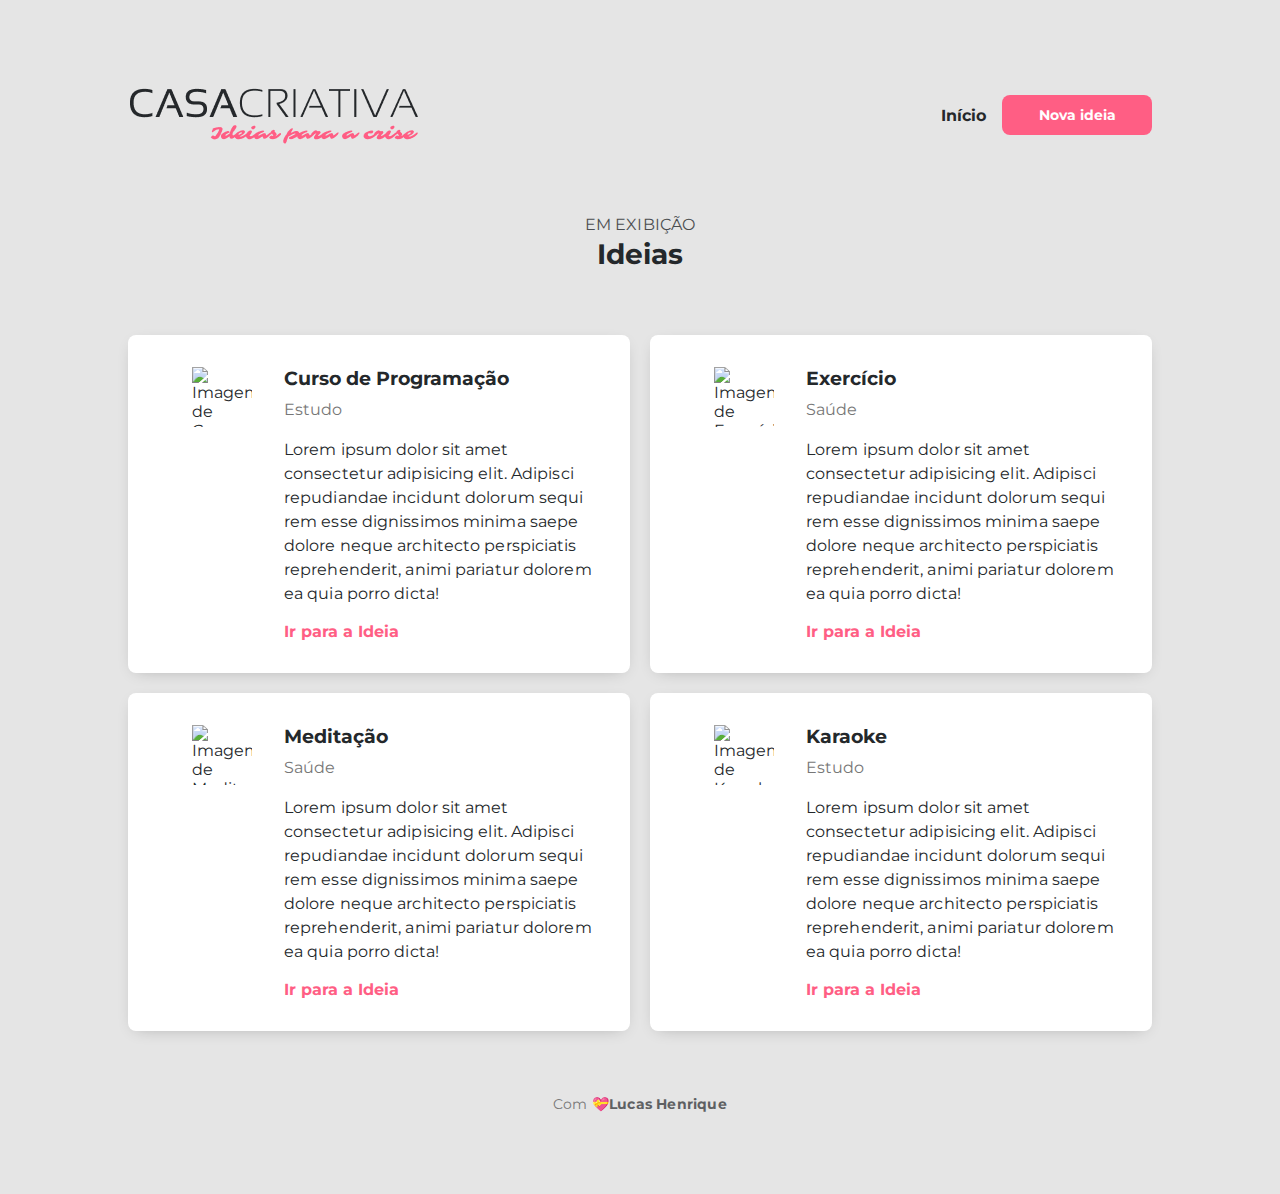
==== index.html @ fd0962d3 "Update index.html" ====
<!DOCTYPE html>
<html lang="pt-br">
  <head>
    <meta charset="UTF-8" />
    <title>Ideias</title>

    <link
      href="https://fonts.googleapis.com/css?family=Montserrat:300,400,600,700,900&display=swap"
      rel="stylesheet"
    />

    <link rel="stylesheet" href="style.css" />

    <link
      rel="icon"
      href="https://www.flaticon.com/svg/static/icons/svg/3555/3555878.svg"
    />
  </head>
  <body id="page-ideias">
    <div id="container">
      <header>
        <a href="/index.html"><img src="logo.png" alt="Logo" /></a>
        <nav>
          <!-- ITENS DE UMA LISTA -->
          <li><a href="index.html">Início</a></li>
          <li><a href="#" onclick="onOff(), setTopo()">Nova ideia</a></li>
        </nav>
      </header>

      <section id="title">
        <p>EM EXIBIÇÃO</p>
        <h1>Ideias</h1>
      </section>

      <main>
        <section id="ideias">
          <div class="idea">
            <img
              src="https://www.flaticon.com/svg/static/icons/svg/3500/3500589.svg"
              alt="Imagem de Curso de Programação"
            />

            <div class="content">
              <h3>Curso de Programação</h3>
              <p>Estudo</p>
              <div class="description">
                Lorem ipsum dolor sit amet consectetur adipisicing elit.
                Adipisci repudiandae incidunt dolorum sequi rem esse dignissimos
                minima saepe dolore neque architecto perspiciatis reprehenderit,
                animi pariatur dolorem ea quia porro dicta!
              </div>
              <a href="/ideias/Programação.html">Ir para a Ideia</a>
            </div>
          </div>

          <div class="idea">
            <img
              src="https://www.flaticon.com/svg/static/icons/svg/3788/3788765.svg"
              alt="Imagem de Exercício"
            />

            <div class="content">
              <h3>Exercício</h3>
              <p>Saúde</p>
              <div class="description">
                Lorem ipsum dolor sit amet consectetur adipisicing elit.
                Adipisci repudiandae incidunt dolorum sequi rem esse dignissimos
                minima saepe dolore neque architecto perspiciatis reprehenderit,
                animi pariatur dolorem ea quia porro dicta!
              </div>
              <a href="#">Ir para a Ideia</a>
            </div>
          </div>

          <div class="idea">
            <img
              src="https://www.flaticon.com/svg/static/icons/svg/3048/3048398.svg"
              alt="Imagem de Meditação"
            />

            <div class="content">
              <h3>Meditação</h3>
              <p>Saúde</p>
              <div class="description">
                Lorem ipsum dolor sit amet consectetur adipisicing elit.
                Adipisci repudiandae incidunt dolorum sequi rem esse dignissimos
                minima saepe dolore neque architecto perspiciatis reprehenderit,
                animi pariatur dolorem ea quia porro dicta!
              </div>
              <a href="#">Ir para a Ideia</a>
            </div>
          </div>

          <div class="idea">
            <img
              src="https://www.flaticon.com/svg/static/icons/svg/3791/3791357.svg"
              alt="Imagem de Karaoke"
            />

            <div class="content">
              <h3>Karaoke</h3>
              <p>Estudo</p>
              <div class="description">
                Lorem ipsum dolor sit amet consectetur adipisicing elit.
                Adipisci repudiandae incidunt dolorum sequi rem esse dignissimos
                minima saepe dolore neque architecto perspiciatis reprehenderit,
                animi pariatur dolorem ea quia porro dicta!
              </div>
              <a href="#">Ir para a Ideia</a>
            </div>
          </div>
        </section>
      </main>

      <footer>
        Com 💝<a
          href="https://www.linkedin.com/in/lucas-henrique-lopes-costa/"
          target="_blank"
          rel="noopener noreferrer"
          >Lucas Henrique</a
        >
      </footer>
    </div>

    <!-- Modal -->

    <div id="modal" class="hide">
      <div class="content">
        <h1>Nova Ideia</h1>

        <form action="">
          <div class="input-wrapper">
            <label for="title">Título da Ideia</label>
            <input type="text" name="title" />
          </div>

          <div class="input-wrapper">
            <label for="category">Categoria</label>
            <input type="text" name="category" />
          </div>

          <div class="input-wrapper">
            <label for="image">Link da Image</label>
            <input type="url" name="image" />

            <label for="description"
              >Digite uma descrição para essa ideia</label
            >
            <textarea name="description" cols="30" rows="10"></textarea>

            <label for="ideia">Link da Ideia</label>
            <input type="url" name="ideia" />
          </div>

          <a href="#" onclick="onOff()">Voltar</a>
          <button>Salvar</button>
        </form>
      </div>
    </div>

    <script src="scripts.js"></script>
  </body>
</html>
---- style.css ----
/* A classe você pode repetir, e o id não */

/* 
Cascading StyleSheet 
      
body img {
        
}
*/

/* 
Box

Largura
Espasçamento
Bordas
Posicionamento
Preenchimento

*/

/* 
body #container {
    Mais forte
    Se sobressai
}

#container {
    Menos forte
}
*/

/* Barra de rolagem */

::-webkit-scrollbar-track {
    background-color: #F4F4F4;
}

::-webkit-scrollbar {
    width: 6px;
    background: #F4F4F4;
}

::-webkit-scrollbar-thumb {
    background: #dad7d7;
}

/* Global */

body {
    /* Propriedae: valor; */

    background: #e5e5e5;
    color: #24282b;

    font-family: 'Montserrat', sans-serif;

    margin: 0;
}

body.hideScroll {
    /* Tira as rolagens */
    overflow: hidden;

}

a {
    color: #ff5e84;
    font-weight: bold;
    text-decoration: none;
}

a:hover {
    color: #ff5e84;
    text-decoration: underline;

    transition: 350ms;
}

p,
.description {
    font-size: 16px;
    line-height: 24px;
    letter-spacing: 0.1px;
}

.button {
    color: white;
    /* Sobrescreve o padrão */
    background: #ff5e84;

    width: 150px;
    height: 40px;

    border-radius: 8px;

    font-size: 14px;
    font-weight: bold;

    display: flex;
    align-items: center;
    justify-content: center;

    /* Colocando uma borda */
    box-shadow: 0px
        /* X */
        8px
        /* Y */
        16px
        /* Blur */
        rgba(255, 0, 92, 0.3);
}

a.button:hover {
    background-color: #ca39dd;
    color: white;
    text-decoration: none;

    box-shadow: 0px
        /* X */
        8px
        /* Y */
        20px
        /* Blur */
        rgba(255, 0, 92, 0.3);

    transition: 450ms;
    text-decoration: none;
}


#container {
    width: 80%;
    /* Se não foi no máximo */
    max-width: 100vw;
    /* É o máximo */

    /* Se alinhando ao meio */
    margin: 9vh auto;

    /* Se a altura for pequena */
    /* height: 100px; */
    /* overflow: hidden; /* coloca uma "tampa" na caixa */

    display: flex;

}

#intro {
    width: 300px;
    margin-right: 32px;

    margin: 0px
        /* Em cima e embaixo */
        32
        /* Direita e Esquerda */
    ;
}

main {
    margin-top: 32px;
    margin-bottom: 32px;
}

/* Butões */

#buttons {
    display: flex;
    justify-content: space-evenly;
    /* Só quando tem flex ou algum tipo de display */

    margin: 32px 0;
}

button {
    color: #ff5e84;
    background: none;

    border: none;

    font-size: 14px;
    font-weight: bold;
    line-height: 18px;
    letter-spacing: 0.2px;

    outline: none;
    /* Tira a borda preta de quando clica */

    cursor: pointer;

    border-radius: 6px;
    transition: 200ms;
}

button:hover {
    background: #ff5e84;
    color: #E5E5E5;

    box-shadow: 0px
        /* X */
        8px
        /* Y */
        16px
        /* Blur */
        rgba(255, 0, 92, 0.5);

    transition: 350ms;
}

/* Rotapé */

footer {
    text-align: center;

    font-size: 14px;
    font-weight: 400;
    line-height: 18px;
    letter-spacing: 0.2px;

    color: #777;
}

footer a {
    color: #25282B;
    text-decoration: none;

    opacity: 0.7;
}

/* Notas Recentes */

.idea {
    display: flex;

    background-color: #FFF;
    box-shadow: 0 4px 16px -8px
        /* Espalhamento */
        rgba(1, 1, 1, 0.3);
    border-radius: 8px;

    padding: 32px;
    margin-bottom: 32px;
}

.idea img {
    width: 60px;
    height: 60px;

    margin: 0 32px;
}

.idea h3 {
    margin: 0;
}

.idea p {
    margin: 8px 0;
    color: #777;
}

.idea .description {
    margin: 16px 0;
}

/* Modal */

#modal {
    background: #ff5e84;

    /* Sobrepõe tudo */
    position: absolute;

    top: 0;
    right: 0;
    bottom: 0;
    left: 0;

    padding-top: 0px;

    display: flex;
    /* align-items: center; */
    /* Alinha no eixo X */
    justify-content: center;
    /* Alinha no eixo Y */

    transition: 400ms;
}

#modal.addScroll {
    overflow: auto;
}

#modal .content {
    margin-top: 2%;

    color: white;
}

#modal .content h1 {
    text-align: center;
    text-transform: uppercase;
}

#modal form {
    width: 80%;
    max-width: 800px;

    margin: 0 auto 15%;

    display: grid;
    grid-template-columns: 1fr 1fr;

    gap: 8px 20px;
}

.content form div:nth-child(3),
.content form div:nth-child(4),
.content form div:nth-child(5) {
    grid-column: span 2;
}

form input,
form textarea {
    width: 100%;
    padding: 12px;

    border-radius: 7px;

    border: 1px solid rgba(168, 53, 80, .2);

    outline: none;

    box-sizing: border-box;
}

form label {
    font-weight: 600;
    line-height: 32px;
    letter-spacing: 0.8px;
}

form a {
    width: 150px;
    height: 40px;

    font-size: 14px;
    font-weight: bold;
    border-radius: 6px;

    background-color: #ffffff22;
    color: white;

    display: flex;

    align-items: center;
    justify-content: center;

    /* O self é para o grid */
    align-self: end;

    transition: 400ms;
}

form a:hover {
    background: #fff;
    color: #ff5e84;

    text-decoration: none;
}

form button {
    background: white;

    width: 150px;
    height: 40px;

    border-radius: 6px;

    cursor: pointer;

    grid-column: 2;
    /* Coloca na coluna 2 */

    justify-self: end;
    margin-top: 22px;

    transition: 400ms;
}

form button:hover {
    background-color: #09e39a;
    color: white;
    text-decoration: none;
}

#modal.hide {
    opacity: 0;
    visibility: hidden;
}

/* IDEAIA HTML */

#page-ideias #container {
    display: block;
}

#page-ideias header {
    display: flex;
    justify-content: space-between;
}

/* Navegação */

#page-ideias nav {
    display: flex;
    align-items: center;
}

#page-ideias nav li {
    list-style-type: none;

    margin-right: 16px;
}

#page-ideias nav li a {
    color: #25282B;
}

#page-ideias nav li:last-child {
    margin: 0;

    width: 150px;
    height: 40px;

    background-color: #ff5e84;

    /* Alinhar no meio do elemento */
    display: flex;
    align-items: center;
    justify-content: center;

    border-radius: 8px;

}

#page-ideias nav li:last-child:hover {
    background-color: #dd39c7;
    color: white;
    text-decoration: none;

    transition: 400ms;
}

#page-ideias nav li:last-child a {
    color: white;
    font-size: 14px;
    font-weight: bold;
}

#page-ideias nav li:last-child a:hover {
    text-decoration: none;
}

/* title */

section#title {
    text-align: center;

}

section#title p {
    opacity: 0.8;

    margin: 0;
}

section#title h1 {
    margin: 0;

    font-size: 28px;
}

/* ideias */

section#ideias {
    display: grid;
    grid-template-columns: 1fr 1fr;

    gap: 20px;
}

section#ideias .idea {
    margin: 0;
}

section#title,
section#ideias,
footer {
    margin-top: 64px;
}
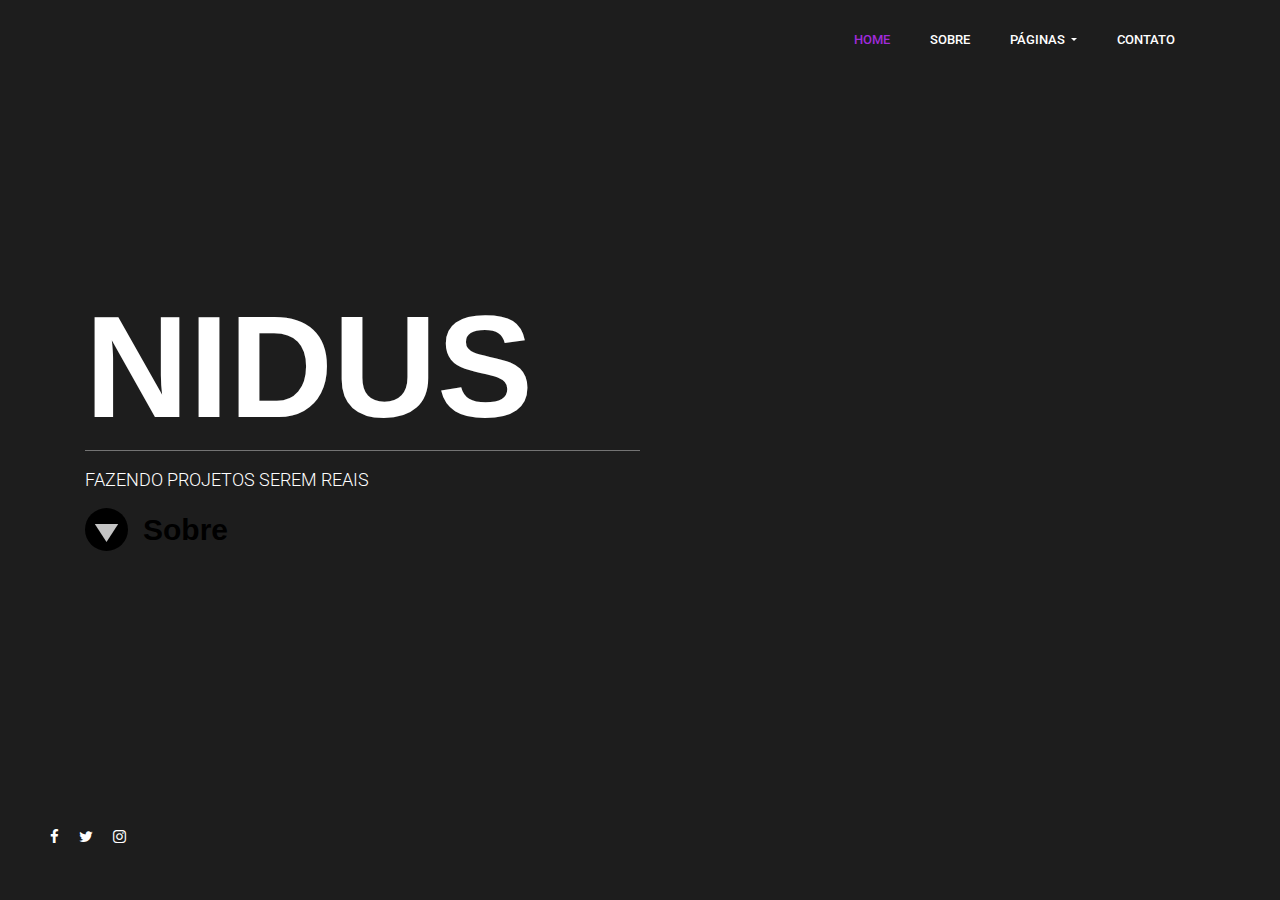
==== commit 7bc1f61b: "Add apresentation site" ====
--- a/index.html
+++ b/index.html
@@ -1,163 +1,113 @@
 <!DOCTYPE html>
-<html lang="pt-br">
-  <head>
-    <meta charset="UTF-8" />
-    <title>Ideias</title>
+<html lang="zxx" class="no-js">
 
-    <link
-      href="https://fonts.googleapis.com/css?family=Montserrat:300,400,600,700,900&display=swap"
-      rel="stylesheet"
-    />
+<head>
+	<!-- Mobile Specific Meta -->
+	<meta name="viewport" content="width=device-width, initial-scale=1, shrink-to-fit=no">
+	<!-- Favicon-->
+	<link rel="shortcut icon" href="img/fav.png">
+	<!-- Author Meta -->
+	<meta name="author" content="colorlib">
+	<!-- Meta Description -->
+	<meta name="description" content="">
+	<!-- Meta Keyword -->
+	<meta name="keywords" content="">
+	<!-- meta character set -->
+	<meta charset="UTF-8">
+	<!-- Site Title -->
+	<title>Arclabs Architecture</title>
 
-    <link rel="stylesheet" href="style.css" />
+	<link href="https://fonts.googleapis.com/css?family=Roboto+Condensed:300,400,700|Roboto:400,500" rel="stylesheet">
+	<!--
+			CSS
+			============================================= -->
+	<link rel="stylesheet" href="css/linearicons.css">
+	<link rel="stylesheet" href="css/font-awesome.min.css">
+	<link rel="stylesheet" href="css/bootstrap.css">
+	<link rel="stylesheet" href="css/owl.carousel.css">
+	<link rel="stylesheet" href="css/magnific-popup.css">
+	<link rel="stylesheet" href="css/nice-select.css">
+	<link rel="stylesheet" href="css/main.css">
+</head>
 
-    <link
-      rel="icon"
-      href="https://www.flaticon.com/svg/static/icons/svg/3555/3555878.svg"
-    />
-  </head>
-  <body id="page-ideias">
-    <div id="container">
-      <header>
-        <a href="/index.html"><img src="logo.png" alt="Logo" /></a>
-        <nav>
-          <!-- ITENS DE UMA LISTA -->
-          <li><a href="index.html">Início</a></li>
-          <li><a href="#" onclick="onOff(), setTopo()">Nova ideia</a></li>
-        </nav>
-      </header>
+<body>
 
-      <section id="title">
-        <p>EM EXIBIÇÃO</p>
-        <h1>Ideias</h1>
-      </section>
+	<!-- Start Header Area -->
+	<header class="default-header">
+		<nav class="navbar navbar-expand-lg navbar-light">
+			<div class="container">
+				<a class="navbar-brand" href="index.html">
+					<!-- ! Logo -->
+					<img src="" alt="">
+				</a>
+				<button class="navbar-toggler" type="button" data-toggle="collapse" data-target="#navbarSupportedContent"
+				 aria-controls="navbarSupportedContent" aria-expanded="false" aria-label="Toggle navigation">
+					<span class="fa fa-bars"></span>
+				</button>
 
-      <main>
-        <section id="ideias">
-          <div class="idea">
-            <img
-              src="https://www.flaticon.com/svg/static/icons/svg/3500/3500589.svg"
-              alt="Imagem de Curso de Programação"
-            />
+				<div class="collapse navbar-collapse justify-content-end align-items-center" id="navbarSupportedContent">
+					<ul class="navbar-nav">
+						<li><a class="active" href="index.html">Home</a></li>
+						<li><a href="about.html">Sobre</a></li>
+						<li class="dropdown">
+							<a class="dropdown-toggle" href="#" id="navbardrop" data-toggle="dropdown">
+								Páginas
+							</a>
+							<div class="dropdown-menu">
+								<a class="dropdown-item" href="projects.html">Projetos</a>
+							</div>
+						</li>
+						
+						<li><a href="contact.html">Contato</a></li>
+					</ul>
+				</div>
+			</div>
+		</nav>
+	</header>
+	<!-- End Header Area -->
 
-            <div class="content">
-              <h3>Curso de Programação</h3>
-              <p>Estudo</p>
-              <div class="description">
-                Lorem ipsum dolor sit amet consectetur adipisicing elit.
-                Adipisci repudiandae incidunt dolorum sequi rem esse dignissimos
-                minima saepe dolore neque architecto perspiciatis reprehenderit,
-                animi pariatur dolorem ea quia porro dicta!
-              </div>
-              <a href="/ideias/Programação.html">Ir para a Ideia</a>
-            </div>
-          </div>
+	<!-- start banner Area -->
+	<!-- !Coloca a imagem de fundo -->
+	<section class="home-banner-area relative" id="home" data-parallax="scroll" data-image-src="">
+		<div class="overlay-bg overlay"></div>
+		<!-- <h1 class="template-name">Nidus</h1> -->
+		<div class="container">
+			<div class="row fullscreen">
+				<div class="banner-content col-lg-12">
+					<h1>
+						Nidus <br>	
+					</h1>
+					<hr>
+					<p>Fazendo projetos serem reais</p>
+					<div class="icon">
+						<img src="/img/icon-down.svg" alt="" srcset="">
+						<a href="#" class="">Sobre</a>
+					</div>
+				</div>
+			</div>
+		</div>
+		<div class="head-bottom-meta">
+			<div class="d-flex meta-left no-padding">
+				<a href="#"><span class="fa fa-facebook-f"></span></a>
+				<a href="#"><span class="fa fa-twitter"></span></a>
+				<a href="#"><span class="fa fa-instagram"></span></a>
+			</div>
+		</div>
+	</section>
+	<!-- End banner Area -->
 
-          <div class="idea">
-            <img
-              src="https://www.flaticon.com/svg/static/icons/svg/3788/3788765.svg"
-              alt="Imagem de Exercício"
-            />
+	<script src="js/vendor/jquery-2.2.4.min.js"></script>
+	<script src="https://cdnjs.cloudflare.com/ajax/libs/popper.js/1.11.0/umd/popper.min.js" integrity="sha384-b/U6ypiBEHpOf/4+1nzFpr53nxSS+GLCkfwBdFNTxtclqqenISfwAzpKaMNFNmj4"
+	 crossorigin="anonymous"></script>
+	<script src="js/vendor/bootstrap.min.js"></script>
+	<script src="js/jquery.ajaxchimp.min.js"></script>
+	<script src="js/parallax.min.js"></script>
+	<script src="js/owl.carousel.min.js"></script>
+	<script src="js/isotope.pkgd.min.js"></script>
+	<script src="js/jquery.nice-select.min.js"></script>
+	<script src="js/jquery.magnific-popup.min.js"></script>
+	<script src="js/jquery.sticky.js"></script>
+	<script src="js/main.js"></script>
+</body>
 
-            <div class="content">
-              <h3>Exercício</h3>
-              <p>Saúde</p>
-              <div class="description">
-                Lorem ipsum dolor sit amet consectetur adipisicing elit.
-                Adipisci repudiandae incidunt dolorum sequi rem esse dignissimos
-                minima saepe dolore neque architecto perspiciatis reprehenderit,
-                animi pariatur dolorem ea quia porro dicta!
-              </div>
-              <a href="#">Ir para a Ideia</a>
-            </div>
-          </div>
-
-          <div class="idea">
-            <img
-              src="https://www.flaticon.com/svg/static/icons/svg/3048/3048398.svg"
-              alt="Imagem de Meditação"
-            />
-
-            <div class="content">
-              <h3>Meditação</h3>
-              <p>Saúde</p>
-              <div class="description">
-                Lorem ipsum dolor sit amet consectetur adipisicing elit.
-                Adipisci repudiandae incidunt dolorum sequi rem esse dignissimos
-                minima saepe dolore neque architecto perspiciatis reprehenderit,
-                animi pariatur dolorem ea quia porro dicta!
-              </div>
-              <a href="#">Ir para a Ideia</a>
-            </div>
-          </div>
-
-          <div class="idea">
-            <img
-              src="https://www.flaticon.com/svg/static/icons/svg/3791/3791357.svg"
-              alt="Imagem de Karaoke"
-            />
-
-            <div class="content">
-              <h3>Karaoke</h3>
-              <p>Estudo</p>
-              <div class="description">
-                Lorem ipsum dolor sit amet consectetur adipisicing elit.
-                Adipisci repudiandae incidunt dolorum sequi rem esse dignissimos
-                minima saepe dolore neque architecto perspiciatis reprehenderit,
-                animi pariatur dolorem ea quia porro dicta!
-              </div>
-              <a href="#">Ir para a Ideia</a>
-            </div>
-          </div>
-        </section>
-      </main>
-
-      <footer>
-        Com 💝<a
-          href="https://www.linkedin.com/in/lucas-henrique-lopes-costa/"
-          target="_blank"
-          rel="noopener noreferrer"
-          >Lucas Henrique</a
-        >
-      </footer>
-    </div>
-
-    <!-- Modal -->
-
-    <div id="modal" class="hide">
-      <div class="content">
-        <h1>Nova Ideia</h1>
-
-        <form action="">
-          <div class="input-wrapper">
-            <label for="title">Título da Ideia</label>
-            <input type="text" name="title" />
-          </div>
-
-          <div class="input-wrapper">
-            <label for="category">Categoria</label>
-            <input type="text" name="category" />
-          </div>
-
-          <div class="input-wrapper">
-            <label for="image">Link da Image</label>
-            <input type="url" name="image" />
-
-            <label for="description"
-              >Digite uma descrição para essa ideia</label
-            >
-            <textarea name="description" cols="30" rows="10"></textarea>
-
-            <label for="ideia">Link da Ideia</label>
-            <input type="url" name="ideia" />
-          </div>
-
-          <a href="#" onclick="onOff()">Voltar</a>
-          <button>Salvar</button>
-        </form>
-      </div>
-    </div>
-
-    <script src="scripts.js"></script>
-  </body>
-</html>
+</html>--- a/css/linearicons.css
+++ b/css/linearicons.css
@@ -0,0 +1,536 @@
+@font-face {
+	font-family: 'Linearicons-Free';
+	src:url('../fonts/Linearicons-Free.eot?w118d');
+	src:url('../fonts/Linearicons-Free.eot?#iefixw118d') format('embedded-opentype'),
+		url('../fonts/Linearicons-Free.woff2?w118d') format('woff2'),
+		url('../fonts/Linearicons-Free.woff?w118d') format('woff'),
+		url('../fonts/Linearicons-Free.ttf?w118d') format('truetype'),
+		url('../fonts/Linearicons-Free.svg?w118d#Linearicons-Free') format('svg');
+	font-weight: normal;
+	font-style: normal;
+}
+
+.lnr {
+	font-family: 'Linearicons-Free';
+	speak: none;
+	font-style: normal;
+	font-weight: normal;
+	font-variant: normal;
+	text-transform: none;
+	line-height: 1;
+
+	/* Better Font Rendering =========== */
+	-webkit-font-smoothing: antialiased;
+	-moz-osx-font-smoothing: grayscale;
+}
+
+.lnr-home:before {
+	content: "\e800";
+}
+.lnr-apartment:before {
+	content: "\e801";
+}
+.lnr-pencil:before {
+	content: "\e802";
+}
+.lnr-magic-wand:before {
+	content: "\e803";
+}
+.lnr-drop:before {
+	content: "\e804";
+}
+.lnr-lighter:before {
+	content: "\e805";
+}
+.lnr-poop:before {
+	content: "\e806";
+}
+.lnr-sun:before {
+	content: "\e807";
+}
+.lnr-moon:before {
+	content: "\e808";
+}
+.lnr-cloud:before {
+	content: "\e809";
+}
+.lnr-cloud-upload:before {
+	content: "\e80a";
+}
+.lnr-cloud-download:before {
+	content: "\e80b";
+}
+.lnr-cloud-sync:before {
+	content: "\e80c";
+}
+.lnr-cloud-check:before {
+	content: "\e80d";
+}
+.lnr-database:before {
+	content: "\e80e";
+}
+.lnr-lock:before {
+	content: "\e80f";
+}
+.lnr-cog:before {
+	content: "\e810";
+}
+.lnr-trash:before {
+	content: "\e811";
+}
+.lnr-dice:before {
+	content: "\e812";
+}
+.lnr-heart:before {
+	content: "\e813";
+}
+.lnr-star:before {
+	content: "\e814";
+}
+.lnr-star-half:before {
+	content: "\e815";
+}
+.lnr-star-empty:before {
+	content: "\e816";
+}
+.lnr-flag:before {
+	content: "\e817";
+}
+.lnr-envelope:before {
+	content: "\e818";
+}
+.lnr-paperclip:before {
+	content: "\e819";
+}
+.lnr-inbox:before {
+	content: "\e81a";
+}
+.lnr-eye:before {
+	content: "\e81b";
+}
+.lnr-printer:before {
+	content: "\e81c";
+}
+.lnr-file-empty:before {
+	content: "\e81d";
+}
+.lnr-file-add:before {
+	content: "\e81e";
+}
+.lnr-enter:before {
+	content: "\e81f";
+}
+.lnr-exit:before {
+	content: "\e820";
+}
+.lnr-graduation-hat:before {
+	content: "\e821";
+}
+.lnr-license:before {
+	content: "\e822";
+}
+.lnr-music-note:before {
+	content: "\e823";
+}
+.lnr-film-play:before {
+	content: "\e824";
+}
+.lnr-camera-video:before {
+	content: "\e825";
+}
+.lnr-camera:before {
+	content: "\e826";
+}
+.lnr-picture:before {
+	content: "\e827";
+}
+.lnr-book:before {
+	content: "\e828";
+}
+.lnr-bookmark:before {
+	content: "\e829";
+}
+.lnr-user:before {
+	content: "\e82a";
+}
+.lnr-users:before {
+	content: "\e82b";
+}
+.lnr-shirt:before {
+	content: "\e82c";
+}
+.lnr-store:before {
+	content: "\e82d";
+}
+.lnr-cart:before {
+	content: "\e82e";
+}
+.lnr-tag:before {
+	content: "\e82f";
+}
+.lnr-phone-handset:before {
+	content: "\e830";
+}
+.lnr-phone:before {
+	content: "\e831";
+}
+.lnr-pushpin:before {
+	content: "\e832";
+}
+.lnr-map-marker:before {
+	content: "\e833";
+}
+.lnr-map:before {
+	content: "\e834";
+}
+.lnr-location:before {
+	content: "\e835";
+}
+.lnr-calendar-full:before {
+	content: "\e836";
+}
+.lnr-keyboard:before {
+	content: "\e837";
+}
+.lnr-spell-check:before {
+	content: "\e838";
+}
+.lnr-screen:before {
+	content: "\e839";
+}
+.lnr-smartphone:before {
+	content: "\e83a";
+}
+.lnr-tablet:before {
+	content: "\e83b";
+}
+.lnr-laptop:before {
+	content: "\e83c";
+}
+.lnr-laptop-phone:before {
+	content: "\e83d";
+}
+.lnr-power-switch:before {
+	content: "\e83e";
+}
+.lnr-bubble:before {
+	content: "\e83f";
+}
+.lnr-heart-pulse:before {
+	content: "\e840";
+}
+.lnr-construction:before {
+	content: "\e841";
+}
+.lnr-pie-chart:before {
+	content: "\e842";
+}
+.lnr-chart-bars:before {
+	content: "\e843";
+}
+.lnr-gift:before {
+	content: "\e844";
+}
+.lnr-diamond:before {
+	content: "\e845";
+}
+.lnr-linearicons:before {
+	content: "\e846";
+}
+.lnr-dinner:before {
+	content: "\e847";
+}
+.lnr-coffee-cup:before {
+	content: "\e848";
+}
+.lnr-leaf:before {
+	content: "\e849";
+}
+.lnr-paw:before {
+	content: "\e84a";
+}
+.lnr-rocket:before {
+	content: "\e84b";
+}
+.lnr-briefcase:before {
+	content: "\e84c";
+}
+.lnr-bus:before {
+	content: "\e84d";
+}
+.lnr-car:before {
+	content: "\e84e";
+}
+.lnr-train:before {
+	content: "\e84f";
+}
+.lnr-bicycle:before {
+	content: "\e850";
+}
+.lnr-wheelchair:before {
+	content: "\e851";
+}
+.lnr-select:before {
+	content: "\e852";
+}
+.lnr-earth:before {
+	content: "\e853";
+}
+.lnr-smile:before {
+	content: "\e854";
+}
+.lnr-sad:before {
+	content: "\e855";
+}
+.lnr-neutral:before {
+	content: "\e856";
+}
+.lnr-mustache:before {
+	content: "\e857";
+}
+.lnr-alarm:before {
+	content: "\e858";
+}
+.lnr-bullhorn:before {
+	content: "\e859";
+}
+.lnr-volume-high:before {
+	content: "\e85a";
+}
+.lnr-volume-medium:before {
+	content: "\e85b";
+}
+.lnr-volume-low:before {
+	content: "\e85c";
+}
+.lnr-volume:before {
+	content: "\e85d";
+}
+.lnr-mic:before {
+	content: "\e85e";
+}
+.lnr-hourglass:before {
+	content: "\e85f";
+}
+.lnr-undo:before {
+	content: "\e860";
+}
+.lnr-redo:before {
+	content: "\e861";
+}
+.lnr-sync:before {
+	content: "\e862";
+}
+.lnr-history:before {
+	content: "\e863";
+}
+.lnr-clock:before {
+	content: "\e864";
+}
+.lnr-download:before {
+	content: "\e865";
+}
+.lnr-upload:before {
+	content: "\e866";
+}
+.lnr-enter-down:before {
+	content: "\e867";
+}
+.lnr-exit-up:before {
+	content: "\e868";
+}
+.lnr-bug:before {
+	content: "\e869";
+}
+.lnr-code:before {
+	content: "\e86a";
+}
+.lnr-link:before {
+	content: "\e86b";
+}
+.lnr-unlink:before {
+	content: "\e86c";
+}
+.lnr-thumbs-up:before {
+	content: "\e86d";
+}
+.lnr-thumbs-down:before {
+	content: "\e86e";
+}
+.lnr-magnifier:before {
+	content: "\e86f";
+}
+.lnr-cross:before {
+	content: "\e870";
+}
+.lnr-menu:before {
+	content: "\e871";
+}
+.lnr-list:before {
+	content: "\e872";
+}
+.lnr-chevron-up:before {
+	content: "\e873";
+}
+.lnr-chevron-down:before {
+	content: "\e874";
+}
+.lnr-chevron-left:before {
+	content: "\e875";
+}
+.lnr-chevron-right:before {
+	content: "\e876";
+}
+.lnr-arrow-up:before {
+	content: "\e877";
+}
+.lnr-arrow-down:before {
+	content: "\e878";
+}
+.lnr-arrow-left:before {
+	content: "\e879";
+}
+.lnr-arrow-right:before {
+	content: "\e87a";
+}
+.lnr-move:before {
+	content: "\e87b";
+}
+.lnr-warning:before {
+	content: "\e87c";
+}
+.lnr-question-circle:before {
+	content: "\e87d";
+}
+.lnr-menu-circle:before {
+	content: "\e87e";
+}
+.lnr-checkmark-circle:before {
+	content: "\e87f";
+}
+.lnr-cross-circle:before {
+	content: "\e880";
+}
+.lnr-plus-circle:before {
+	content: "\e881";
+}
+.lnr-circle-minus:before {
+	content: "\e882";
+}
+.lnr-arrow-up-circle:before {
+	content: "\e883";
+}
+.lnr-arrow-down-circle:before {
+	content: "\e884";
+}
+.lnr-arrow-left-circle:before {
+	content: "\e885";
+}
+.lnr-arrow-right-circle:before {
+	content: "\e886";
+}
+.lnr-chevron-up-circle:before {
+	content: "\e887";
+}
+.lnr-chevron-down-circle:before {
+	content: "\e888";
+}
+.lnr-chevron-left-circle:before {
+	content: "\e889";
+}
+.lnr-chevron-right-circle:before {
+	content: "\e88a";
+}
+.lnr-crop:before {
+	content: "\e88b";
+}
+.lnr-frame-expand:before {
+	content: "\e88c";
+}
+.lnr-frame-contract:before {
+	content: "\e88d";
+}
+.lnr-layers:before {
+	content: "\e88e";
+}
+.lnr-funnel:before {
+	content: "\e88f";
+}
+.lnr-text-format:before {
+	content: "\e890";
+}
+.lnr-text-format-remove:before {
+	content: "\e891";
+}
+.lnr-text-size:before {
+	content: "\e892";
+}
+.lnr-bold:before {
+	content: "\e893";
+}
+.lnr-italic:before {
+	content: "\e894";
+}
+.lnr-underline:before {
+	content: "\e895";
+}
+.lnr-strikethrough:before {
+	content: "\e896";
+}
+.lnr-highlight:before {
+	content: "\e897";
+}
+.lnr-text-align-left:before {
+	content: "\e898";
+}
+.lnr-text-align-center:before {
+	content: "\e899";
+}
+.lnr-text-align-right:before {
+	content: "\e89a";
+}
+.lnr-text-align-justify:before {
+	content: "\e89b";
+}
+.lnr-line-spacing:before {
+	content: "\e89c";
+}
+.lnr-indent-increase:before {
+	content: "\e89d";
+}
+.lnr-indent-decrease:before {
+	content: "\e89e";
+}
+.lnr-pilcrow:before {
+	content: "\e89f";
+}
+.lnr-direction-ltr:before {
+	content: "\e8a0";
+}
+.lnr-direction-rtl:before {
+	content: "\e8a1";
+}
+.lnr-page-break:before {
+	content: "\e8a2";
+}
+.lnr-sort-alpha-asc:before {
+	content: "\e8a3";
+}
+.lnr-sort-amount-asc:before {
+	content: "\e8a4";
+}
+.lnr-hand:before {
+	content: "\e8a5";
+}
+.lnr-pointer-up:before {
+	content: "\e8a6";
+}
+.lnr-pointer-right:before {
+	content: "\e8a7";
+}
+.lnr-pointer-down:before {
+	content: "\e8a8";
+}
+.lnr-pointer-left:before {
+	content: "\e8a9";
+}
--- a/css/nice-select.css
+++ b/css/nice-select.css
@@ -0,0 +1,138 @@
+.nice-select {
+  -webkit-tap-highlight-color: transparent;
+  background-color: #fff;
+  border-radius: 5px;
+  border: solid 1px #e8e8e8;
+  box-sizing: border-box;
+  clear: both;
+  cursor: pointer;
+  display: block;
+  float: left;
+  font-family: inherit;
+  font-size: 14px;
+  font-weight: normal;
+  height: 42px;
+  line-height: 40px;
+  outline: none;
+  padding-left: 18px;
+  padding-right: 30px;
+  position: relative;
+  text-align: left !important;
+  -webkit-transition: all 0.2s ease-in-out;
+  transition: all 0.2s ease-in-out;
+  -webkit-user-select: none;
+     -moz-user-select: none;
+      -ms-user-select: none;
+          user-select: none;
+  white-space: nowrap;
+  width: auto; }
+  .nice-select:hover {
+    border-color: #dbdbdb; }
+  .nice-select:active, .nice-select.open, .nice-select:focus {
+    border-color: #999; }
+  .nice-select:after {
+    border-bottom: 2px solid #999;
+    border-right: 2px solid #999;
+    content: '';
+    display: block;
+    height: 5px;
+    margin-top: -4px;
+    pointer-events: none;
+    position: absolute;
+    right: 12px;
+    top: 50%;
+    -webkit-transform-origin: 66% 66%;
+        -ms-transform-origin: 66% 66%;
+            transform-origin: 66% 66%;
+    -webkit-transform: rotate(45deg);
+        -ms-transform: rotate(45deg);
+            transform: rotate(45deg);
+    -webkit-transition: all 0.15s ease-in-out;
+    transition: all 0.15s ease-in-out;
+    width: 5px; }
+  .nice-select.open:after {
+    -webkit-transform: rotate(-135deg);
+        -ms-transform: rotate(-135deg);
+            transform: rotate(-135deg); }
+  .nice-select.open .list {
+    opacity: 1;
+    pointer-events: auto;
+    -webkit-transform: scale(1) translateY(0);
+        -ms-transform: scale(1) translateY(0);
+            transform: scale(1) translateY(0); }
+  .nice-select.disabled {
+    border-color: #ededed;
+    color: #999;
+    pointer-events: none; }
+    .nice-select.disabled:after {
+      border-color: #cccccc; }
+  .nice-select.wide {
+    width: 100%; }
+    .nice-select.wide .list {
+      left: 0 !important;
+      right: 0 !important; }
+  .nice-select.right {
+    float: right; }
+    .nice-select.right .list {
+      left: auto;
+      right: 0; }
+  .nice-select.small {
+    font-size: 12px;
+    height: 36px;
+    line-height: 34px; }
+    .nice-select.small:after {
+      height: 4px;
+      width: 4px; }
+    .nice-select.small .option {
+      line-height: 34px;
+      min-height: 34px; }
+  .nice-select .list {
+    background-color: #fff;
+    border-radius: 5px;
+    box-shadow: 0 0 0 1px rgba(68, 68, 68, 0.11);
+    box-sizing: border-box;
+    margin-top: 4px;
+    opacity: 0;
+    overflow: hidden;
+    padding: 0;
+    pointer-events: none;
+    position: absolute;
+    top: 100%;
+    left: 0;
+    -webkit-transform-origin: 50% 0;
+        -ms-transform-origin: 50% 0;
+            transform-origin: 50% 0;
+    -webkit-transform: scale(0.75) translateY(-21px);
+        -ms-transform: scale(0.75) translateY(-21px);
+            transform: scale(0.75) translateY(-21px);
+    -webkit-transition: all 0.2s cubic-bezier(0.5, 0, 0, 1.25), opacity 0.15s ease-out;
+    transition: all 0.2s cubic-bezier(0.5, 0, 0, 1.25), opacity 0.15s ease-out;
+    z-index: 9; }
+    .nice-select .list:hover .option:not(:hover) {
+      background-color: transparent !important; }
+  .nice-select .option {
+    cursor: pointer;
+    font-weight: 400;
+    line-height: 40px;
+    list-style: none;
+    min-height: 40px;
+    outline: none;
+    padding-left: 18px;
+    padding-right: 29px;
+    text-align: left;
+    -webkit-transition: all 0.2s;
+    transition: all 0.2s; }
+    .nice-select .option:hover, .nice-select .option.focus, .nice-select .option.selected.focus {
+      background-color: #f6f6f6; }
+    .nice-select .option.selected {
+      font-weight: bold; }
+    .nice-select .option.disabled {
+      background-color: transparent;
+      color: #999;
+      cursor: default; }
+
+.no-csspointerevents .nice-select .list {
+  display: none; }
+
+.no-csspointerevents .nice-select.open .list {
+  display: block; }
--- a/css/main.css
+++ b/css/main.css
@@ -0,0 +1,3580 @@
+::-moz-selection {
+  background-color: #cea06c;
+  color: #fff;
+}
+::selection {
+  background-color: #cea06c;
+  color: #fff;
+}
+::-webkit-input-placeholder {
+  color: #777777;
+  font-weight: 300;
+}
+:-moz-placeholder {
+  color: #777777;
+  opacity: 1;
+  font-weight: 300;
+}
+::-moz-placeholder {
+  color: #777777;
+  opacity: 1;
+  font-weight: 300;
+}
+:-ms-input-placeholder {
+  color: #777777;
+  font-weight: 300;
+}
+::-ms-input-placeholder {
+  color: #777777;
+  font-weight: 300;
+}
+body {
+  color: #87898f;
+  font-family: "Roboto", sans-serif;
+  font-size: 15px;
+  font-weight: 400;
+  line-height: 25px;
+  position: relative;
+}
+ol,
+ul {
+  margin: 0;
+  padding: 0;
+  list-style: none;
+}
+select {
+  display: block;
+}
+figure {
+  margin: 0;
+}
+a {
+  -webkit-transition: all 0.3s ease 0s;
+  -moz-transition: all 0.3s ease 0s;
+  -o-transition: all 0.3s ease 0s;
+  transition: all 0.3s ease 0s;
+}
+iframe {
+  border: 0;
+}
+a,
+a:focus,
+a:hover {
+  text-decoration: none;
+  outline: 0;
+}
+.btn.active.focus,
+.btn.active:focus,
+.btn.focus,
+.btn.focus:active,
+.btn:active:focus,
+.btn:focus {
+  text-decoration: none;
+  outline: 0;
+}
+.card-panel {
+  margin: 0;
+  padding: 60px;
+}
+.btn i,
+.btn-large i,
+.btn-floating i,
+.btn-large i,
+.btn-flat i {
+  font-size: 1em;
+  line-height: inherit;
+}
+.gray-bg {
+  background: #f9f9ff;
+}
+h1,
+h2,
+h3,
+h4,
+h5,
+h6 {
+  font-family: "Roboto Condensed", sans-serif;
+  color: #263a4e;
+  line-height: 1.1em;
+  margin-bottom: 0;
+  margin-top: 0;
+  font-weight: 700;
+}
+.h1,
+.h2,
+.h3,
+.h4,
+.h5,
+.h6 {
+  margin-bottom: 0;
+  margin-top: 0;
+  font-family: "Roboto Condensed", sans-serif;
+  font-weight: 700;
+  color: #263a4e;
+}
+h1,
+.h1 {
+  font-size: 36px;
+}
+h2,
+.h2 {
+  font-size: 42px;
+}
+h3,
+.h3 {
+  font-size: 24px;
+}
+h4,
+.h4 {
+  font-size: 20px;
+}
+h5,
+.h5 {
+  font-size: 16px;
+}
+h6,
+.h6 {
+  font-size: 14px;
+}
+td,
+th {
+  border-radius: 0px;
+}
+.clear::before,
+.clear::after {
+  content: " ";
+  display: table;
+}
+.clear::after {
+  clear: both;
+}
+.fz-11 {
+  font-size: 11px;
+}
+.fz-12 {
+  font-size: 12px;
+}
+.fz-13 {
+  font-size: 13px;
+}
+.fz-14 {
+  font-size: 14px;
+}
+.fz-15 {
+  font-size: 15px;
+}
+.fz-16 {
+  font-size: 16px;
+}
+.fz-18 {
+  font-size: 18px;
+}
+.fz-30 {
+  font-size: 30px;
+}
+.fz-48 {
+  font-size: 48px !important;
+}
+.fw100 {
+  font-weight: 100;
+}
+.fw300 {
+  font-weight: 300;
+}
+.fw400 {
+  font-weight: 400 !important;
+}
+.fw500 {
+  font-weight: 500;
+}
+.f700 {
+  font-weight: 700;
+}
+.fsi {
+  font-style: italic;
+}
+.mt-10 {
+  margin-top: 10px;
+}
+.mt-15 {
+  margin-top: 15px;
+}
+.mt-20 {
+  margin-top: 20px;
+}
+.mt-25 {
+  margin-top: 25px;
+}
+.mt-30 {
+  margin-top: 30px;
+}
+.mt-35 {
+  margin-top: 35px;
+}
+.mt-40 {
+  margin-top: 40px;
+}
+.mt-50 {
+  margin-top: 50px;
+}
+.mt-60 {
+  margin-top: 60px;
+}
+.mt-70 {
+  margin-top: 70px;
+}
+.mt-80 {
+  margin-top: 80px;
+}
+.mt-100 {
+  margin-top: 100px;
+}
+.mt-120 {
+  margin-top: 120px;
+}
+.mt-150 {
+  margin-top: 150px;
+}
+.ml-0 {
+  margin-left: 0 !important;
+}
+.ml-5 {
+  margin-left: 5px !important;
+}
+.ml-10 {
+  margin-left: 10px;
+}
+.ml-15 {
+  margin-left: 15px;
+}
+.ml-20 {
+  margin-left: 20px;
+}
+.ml-30 {
+  margin-left: 30px;
+}
+.ml-50 {
+  margin-left: 50px;
+}
+.mr-0 {
+  margin-right: 0 !important;
+}
+.mr-5 {
+  margin-right: 5px !important;
+}
+.mr-15 {
+  margin-right: 15px;
+}
+.mr-10 {
+  margin-right: 10px;
+}
+.mr-20 {
+  margin-right: 20px;
+}
+.mr-30 {
+  margin-right: 30px;
+}
+.mr-50 {
+  margin-right: 50px;
+}
+.mb-0 {
+  margin-bottom: 0px;
+}
+.mb-0-i {
+  margin-bottom: 0px !important;
+}
+.mb-5 {
+  margin-bottom: 5px;
+}
+.mb-10 {
+  margin-bottom: 10px;
+}
+.mb-15 {
+  margin-bottom: 15px;
+}
+.mb-20 {
+  margin-bottom: 20px;
+}
+.mb-25 {
+  margin-bottom: 25px;
+}
+.mb-30 {
+  margin-bottom: 30px;
+}
+.mb-40 {
+  margin-bottom: 40px;
+}
+.mb-50 {
+  margin-bottom: 50px;
+}
+.mb-60 {
+  margin-bottom: 60px;
+}
+.mb-70 {
+  margin-bottom: 70px;
+}
+.mb-80 {
+  margin-bottom: 80px;
+}
+.mb-90 {
+  margin-bottom: 90px;
+}
+.mb-100 {
+  margin-bottom: 100px;
+}
+.pt-0 {
+  padding-top: 0px;
+}
+.pt-10 {
+  padding-top: 10px;
+}
+.pt-15 {
+  padding-top: 15px;
+}
+.pt-20 {
+  padding-top: 20px;
+}
+.pt-25 {
+  padding-top: 25px;
+}
+.pt-30 {
+  padding-top: 30px;
+}
+.pt-40 {
+  padding-top: 40px;
+}
+.pt-50 {
+  padding-top: 50px;
+}
+.pt-60 {
+  padding-top: 60px;
+}
+.pt-70 {
+  padding-top: 70px;
+}
+.pt-80 {
+  padding-top: 80px;
+}
+.pt-90 {
+  padding-top: 90px;
+}
+.pt-100 {
+  padding-top: 100px;
+}
+.pt-120 {
+  padding-top: 120px;
+}
+.pt-150 {
+  padding-top: 150px;
+}
+.pb-0 {
+  padding-bottom: 0px;
+}
+.pb-10 {
+  padding-bottom: 10px;
+}
+.pb-15 {
+  padding-bottom: 15px;
+}
+.pb-20 {
+  padding-bottom: 20px;
+}
+.pb-25 {
+  padding-bottom: 25px;
+}
+.pb-30 {
+  padding-bottom: 30px;
+}
+.pb-40 {
+  padding-bottom: 40px;
+}
+.pb-50 {
+  padding-bottom: 50px;
+}
+.pb-60 {
+  padding-bottom: 60px;
+}
+.pb-70 {
+  padding-bottom: 70px;
+}
+.pb-80 {
+  padding-bottom: 80px;
+}
+.pb-90 {
+  padding-bottom: 90px;
+}
+.pb-100 {
+  padding-bottom: 100px;
+}
+.pb-120 {
+  padding-bottom: 120px;
+}
+.pb-150 {
+  padding-bottom: 150px;
+}
+.pr-30 {
+  padding-right: 30px;
+}
+.pl-30 {
+  padding-left: 30px;
+}
+.pl-90 {
+  padding-left: 90px;
+}
+.p-40 {
+  padding: 40px;
+}
+.float-left {
+  float: left;
+}
+.float-right {
+  float: right;
+}
+.text-italic {
+  font-style: italic;
+}
+.text-white {
+  color: #fff;
+}
+.transition {
+  -webkit-transition: all 0.3s ease 0s;
+  -moz-transition: all 0.3s ease 0s;
+  -o-transition: all 0.3s ease 0s;
+  transition: all 0.3s ease 0s;
+}
+.section-full {
+  padding: 100px 0;
+}
+.section-half {
+  padding: 75px 0;
+}
+.text-center {
+  text-align: center;
+}
+.text-left {
+  text-align: left;
+}
+.text-rigth {
+  text-align: right;
+}
+.flex {
+  display: -webkit-box;
+  display: -webkit-flex;
+  display: -moz-flex;
+  display: -ms-flexbox;
+  display: flex;
+}
+.inline-flex {
+  display: -webkit-inline-box;
+  display: -webkit-inline-flex;
+  display: -moz-inline-flex;
+  display: -ms-inline-flexbox;
+  display: inline-flex;
+}
+.flex-grow {
+  -webkit-box-flex: 1;
+  -webkit-flex-grow: 1;
+  -moz-flex-grow: 1;
+  -ms-flex-positive: 1;
+  flex-grow: 1;
+}
+.flex-wrap {
+  -webkit-flex-wrap: wrap;
+  -moz-flex-wrap: wrap;
+  -ms-flex-wrap: wrap;
+  flex-wrap: wrap;
+}
+.flex-left {
+  -webkit-box-pack: start;
+  -ms-flex-pack: start;
+  -webkit-justify-content: flex-start;
+  -moz-justify-content: flex-start;
+  justify-content: flex-start;
+}
+.flex-middle {
+  -webkit-box-align: center;
+  -ms-flex-align: center;
+  -webkit-align-items: center;
+  -moz-align-items: center;
+  align-items: center;
+}
+.flex-right {
+  -webkit-box-pack: end;
+  -ms-flex-pack: end;
+  -webkit-justify-content: flex-end;
+  -moz-justify-content: flex-end;
+  justify-content: flex-end;
+}
+.flex-top {
+  -webkit-align-self: flex-start;
+  -moz-align-self: flex-start;
+  -ms-flex-item-align: start;
+  align-self: flex-start;
+}
+.flex-center {
+  -webkit-box-pack: center;
+  -ms-flex-pack: center;
+  -webkit-justify-content: center;
+  -moz-justify-content: center;
+  justify-content: center;
+}
+.flex-bottom {
+  -webkit-align-self: flex-end;
+  -moz-align-self: flex-end;
+  -ms-flex-item-align: end;
+  align-self: flex-end;
+}
+.space-between {
+  -webkit-box-pack: justify;
+  -ms-flex-pack: justify;
+  -webkit-justify-content: space-between;
+  -moz-justify-content: space-between;
+  justify-content: space-between;
+}
+.space-around {
+  -ms-flex-pack: distribute;
+  -webkit-justify-content: space-around;
+  -moz-justify-content: space-around;
+  justify-content: space-around;
+}
+.flex-column {
+  -webkit-box-direction: normal;
+  -webkit-box-orient: vertical;
+  -webkit-flex-direction: column;
+  -moz-flex-direction: column;
+  -ms-flex-direction: column;
+  flex-direction: column;
+}
+.flex-cell {
+  display: -webkit-box;
+  display: -webkit-flex;
+  display: -moz-flex;
+  display: -ms-flexbox;
+  display: flex;
+  -webkit-box-flex: 1;
+  -webkit-flex-grow: 1;
+  -moz-flex-grow: 1;
+  -ms-flex-positive: 1;
+  flex-grow: 1;
+}
+.display-table {
+  display: table;
+}
+.light {
+  color: #fff;
+}
+.dark {
+  color: #222;
+}
+.relative {
+  position: relative;
+}
+.overflow-hidden {
+  overflow: hidden;
+}
+.container.fullwidth {
+  width: 100%;
+}
+.container.no-padding {
+  padding-left: 0;
+  padding-right: 0;
+}
+.no-padding {
+  padding: 0;
+}
+.section-bg {
+  background: #f9fafc;
+}
+@media (max-width: 767px) {
+  .no-flex-xs {
+    display: block !important;
+  }
+}
+.row.no-margin {
+  margin-left: 0;
+  margin-right: 0;
+}
+.section-gap {
+  padding: 130px 0;
+}
+@media (max-width: 991px) {
+  .section-gap {
+    padding: 70px 0;
+  }
+}
+.section-gap-top {
+  padding-top: 130px;
+}
+@media (max-width: 991px) {
+  .section-gap-top {
+    padding-top: 70px;
+  }
+}
+.section-gap-bottom {
+  padding-bottom: 130px;
+}
+@media (max-width: 991px) {
+  .section-gap-bottom {
+    padding-bottom: 70px;
+  }
+}
+.section-title {
+  text-align: center;
+  margin-bottom: 80px;
+}
+@media (max-width: 991px) {
+  .section-title {
+    margin-bottom: 40px;
+  }
+}
+.section-title h4 {
+  color: #cea06c;
+  font-weight: 400;
+}
+@media (max-width: 767px) {
+  .section-title h4 {
+    margin-bottom: 10px;
+  }
+}
+.section-title h2 {
+  font-size: 42px;
+  margin-top: 10px;
+  margin-bottom: 20px;
+}
+@media (max-width: 991px) {
+  .section-title h2 {
+    margin-bottom: 5px;
+    margin-top: 0px;
+  }
+}
+@media (max-width: 991px) {
+  .section-title h2 {
+    font-size: 30px;
+  }
+}
+.primary-btn {
+  position: relative;
+  display: inline-block;
+  color: #263a4e;
+  padding: 12px 35px;
+  font-family: "Roboto", sans-serif;
+  font-size: 15px;
+  font-weight: 500;
+  outline: none !important;
+  text-align: center;
+  cursor: pointer;
+  text-transform: capitalize;
+  background: transparent;
+  border: 1px solid #cea06c;
+  -webkit-transition: all 0.3s ease 0s;
+  -moz-transition: all 0.3s ease 0s;
+  -o-transition: all 0.3s ease 0s;
+  transition: all 0.3s ease 0s;
+}
+.primary-btn:hover {
+  background: #cea06c;
+  color: #fff;
+}
+.overlay {
+  position: absolute;
+  top: 0px;
+  left: 0px;
+  bottom: 0px;
+  right: 0px;
+}
+.video-play-button {
+  position: relative;
+  box-sizing: content-box;
+  display: inline-block;
+  width: 32px;
+  height: 44px;
+  border-radius: 50%;
+  padding: 46px 8px 18px 28px;
+}
+.video-play-button:before,
+.video-play-button:after {
+  content: "";
+  position: absolute;
+  left: 50%;
+  top: 50%;
+  -webkit-transform: translate(-50%, -50%);
+  -moz-transform: translate(-50%, -50%);
+  -ms-transform: translate(-50%, -50%);
+  -o-transform: translate(-50%, -50%);
+  transform: translate(-50%, -50%);
+  display: block;
+  width: 80px;
+  height: 80px;
+  background: #fff;
+  border-radius: 50%;
+}
+.video-play-button:before {
+  z-index: 0;
+  -webkit-animation: pulse-border 2000ms ease-out infinite;
+  -moz-animation: pulse-border 2000ms ease-out infinite;
+  -o-animation: pulse-border 2000ms ease-out infinite;
+  animation: pulse-border 2000ms ease-out infinite;
+}
+.video-play-button:after {
+  z-index: 1;
+  -webkit-transition: all 200ms ease;
+  -moz-transition: all 200ms ease;
+  -o-transition: all 200ms ease;
+  transition: all 200ms ease;
+}
+.video-play-button span {
+  display: block;
+  position: relative;
+  z-index: 3;
+  width: 0;
+  height: 0;
+  border-left: 16px solid #cea06c;
+  border-top: 8px solid transparent;
+  border-bottom: 8px solid transparent;
+}
+@-webkit-keyframes pulse-border {
+  0% {
+    -webkit-transform: translate(-50%, -50%) translateZ(0) scale(1);
+    -moz-transform: translate(-50%, -50%) translateZ(0) scale(1);
+    -ms-transform: translate(-50%, -50%) translateZ(0) scale(1);
+    -o-transform: translate(-50%, -50%) translateZ(0) scale(1);
+    transform: translate(-50%, -50%) translateZ(0) scale(1);
+    opacity: 0.7;
+  }
+  100% {
+    -webkit-transform: translate(-50%, -50%) translateZ(0) scale(1.5);
+    -moz-transform: translate(-50%, -50%) translateZ(0) scale(1.5);
+    -ms-transform: translate(-50%, -50%) translateZ(0) scale(1.5);
+    -o-transform: translate(-50%, -50%) translateZ(0) scale(1.5);
+    transform: translate(-50%, -50%) translateZ(0) scale(1.5);
+    opacity: 0.1;
+  }
+}
+@-moz-keyframes pulse-border {
+  0% {
+    -webkit-transform: translate(-50%, -50%) translateZ(0) scale(1);
+    -moz-transform: translate(-50%, -50%) translateZ(0) scale(1);
+    -ms-transform: translate(-50%, -50%) translateZ(0) scale(1);
+    -o-transform: translate(-50%, -50%) translateZ(0) scale(1);
+    transform: translate(-50%, -50%) translateZ(0) scale(1);
+    opacity: 0.7;
+  }
+  100% {
+    -webkit-transform: translate(-50%, -50%) translateZ(0) scale(1.5);
+    -moz-transform: translate(-50%, -50%) translateZ(0) scale(1.5);
+    -ms-transform: translate(-50%, -50%) translateZ(0) scale(1.5);
+    -o-transform: translate(-50%, -50%) translateZ(0) scale(1.5);
+    transform: translate(-50%, -50%) translateZ(0) scale(1.5);
+    opacity: 0.1;
+  }
+}
+@-o-keyframes pulse-border {
+  0% {
+    -webkit-transform: translate(-50%, -50%) translateZ(0) scale(1);
+    -moz-transform: translate(-50%, -50%) translateZ(0) scale(1);
+    -ms-transform: translate(-50%, -50%) translateZ(0) scale(1);
+    -o-transform: translate(-50%, -50%) translateZ(0) scale(1);
+    transform: translate(-50%, -50%) translateZ(0) scale(1);
+    opacity: 0.7;
+  }
+  100% {
+    -webkit-transform: translate(-50%, -50%) translateZ(0) scale(1.5);
+    -moz-transform: translate(-50%, -50%) translateZ(0) scale(1.5);
+    -ms-transform: translate(-50%, -50%) translateZ(0) scale(1.5);
+    -o-transform: translate(-50%, -50%) translateZ(0) scale(1.5);
+    transform: translate(-50%, -50%) translateZ(0) scale(1.5);
+    opacity: 0.1;
+  }
+}
+@keyframes pulse-border {
+  0% {
+    -webkit-transform: translate(-50%, -50%) translateZ(0) scale(1);
+    -moz-transform: translate(-50%, -50%) translateZ(0) scale(1);
+    -ms-transform: translate(-50%, -50%) translateZ(0) scale(1);
+    -o-transform: translate(-50%, -50%) translateZ(0) scale(1);
+    transform: translate(-50%, -50%) translateZ(0) scale(1);
+    opacity: 0.7;
+  }
+  100% {
+    -webkit-transform: translate(-50%, -50%) translateZ(0) scale(1.5);
+    -moz-transform: translate(-50%, -50%) translateZ(0) scale(1.5);
+    -ms-transform: translate(-50%, -50%) translateZ(0) scale(1.5);
+    -o-transform: translate(-50%, -50%) translateZ(0) scale(1.5);
+    transform: translate(-50%, -50%) translateZ(0) scale(1.5);
+    opacity: 0.1;
+  }
+}
+@font-face {
+  font-family: "Flaticon";
+  src: url("../fonts/Flaticon.eot");
+  src: url("../fonts/Flaticon.eot?#iefix") format("embedded-opentype"),
+    url("../fonts/Flaticon.woff2") format("woff2"),
+    url("../fonts/Flaticon.woff") format("woff"),
+    url("../fonts/Flaticon.ttf") format("truetype"),
+    url("../fonts/Flaticon.svg#Flaticon") format("svg");
+  font-weight: normal;
+  font-style: normal;
+}
+@media screen and (-webkit-min-device-pixel-ratio: 0) {
+  @font-face {
+    font-family: "Flaticon";
+    src: url("../fonts/Flaticon.svg#Flaticon") format("svg");
+  }
+}
+.fi:before {
+  display: inline-block;
+  font-family: "Flaticon";
+  font-style: normal;
+  font-weight: normal;
+  font-variant: normal;
+  line-height: 1;
+  text-decoration: inherit;
+  text-rendering: optimizeLegibility;
+  text-transform: none;
+  -moz-osx-font-smoothing: grayscale;
+  -webkit-font-smoothing: antialiased;
+  font-smoothing: antialiased;
+}
+.flaticon-compass:before {
+  content: "\f100";
+}
+.flaticon-desk:before {
+  content: "\f101";
+}
+.flaticon-bathroom:before {
+  content: "\f102";
+}
+.flaticon-beach:before {
+  content: "\f103";
+}
+.sticky-wrapper {
+  position: absolute;
+  width: 100%;
+  height: 80px !important;
+}
+
+/* !Cor da NavBar */
+.sticky-wrapper.is-sticky .default-header {
+  /* background: #000000; */
+  /* box-shadow: -21.213px 21.213px 30px 0px rgba(158, 158, 158, 0.3); */
+}
+.default-header {
+  position: absolute;
+  top: 0;
+  left: 0;
+  width: 100%;
+  z-index: 9;
+  background: transparent;
+}
+@media (max-width: 991px) {
+  .default-header {
+    background: #263a4e;
+  }
+}
+.default-header .navbar {
+  padding: 22px 16px;
+}
+.default-header .navbar .navbar-toggler {
+  border: 1px solid #fff;
+  border-color: #fff;
+  cursor: pointer;
+}
+.default-header .navbar .navbar-toggler:focus {
+  outline: none;
+}
+.default-header .navbar .navbar-toggler span {
+  color: #fff;
+}
+.default-header .dropdown-item {
+  font-size: 14px;
+  width: auto !important;
+  text-align: left;
+}
+@media (max-width: 767px) {
+  .default-header .dropdown-item {
+    text-align: left;
+    padding: 0.25rem;
+  }
+}
+.default-header .dropdown-item {
+  font-size: 14px;
+  width: auto !important;
+  text-align: left;
+}
+@media (max-width: 767px) {
+  .default-header .dropdown-item {
+    text-align: left;
+    padding: 0.25rem;
+  }
+}
+@media (min-width: 991px) {
+  .default-header .dropdown .dropdown-menu {
+    display: none;
+    opacity: 0;
+    visibility: hidden;
+    -webkit-transition: all 200ms ease-in;
+    -moz-transition: all 200ms ease-in;
+    -ms-transition: all 200ms ease-in;
+    -o-transition: all 200ms ease-in;
+    transition: all 200ms ease-in;
+  }
+  .default-header .dropdown:hover .dropdown-menu {
+    display: block;
+    opacity: 1;
+    visibility: visible;
+  }
+}
+.default-header .dropdown-menu {
+  border-radius: 0;
+  margin-top: 27px;
+  border: none;
+}
+@media (max-width: 991px) {
+  .default-header .dropdown-menu {
+    margin-top: 0px;
+  }
+}
+.default-header .dropdown-menu a {
+  padding: 5px 15px;
+}
+@media (max-width: 767px) {
+  .default-header .dropdown-menu {
+    margin-top: 0px;
+  }
+}
+.default-header .dropdown-item:focus,
+.default-header .dropdown-item:hover {
+  color: #16181b;
+  text-decoration: none;
+  background-color: transparent;
+}
+.menu-bar {
+  cursor: pointer;
+}
+.menu-bar span {
+  color: #222;
+  font-size: 24px;
+}
+@media (max-width: 992px) {
+  .navbar-nav {
+    height: auto;
+    max-height: 400px;
+    overflow-x: hidden;
+  }
+}
+.main-menubar {
+  display: none !important;
+}
+@media (max-width: 991.98px) {
+  .main-menubar {
+    display: block !important;
+  }
+}
+.navbar-nav a {
+  text-transform: uppercase;
+  font-size: 13px;
+  font-weight: 500;
+  color: #fff;
+  padding: 32px 20px;
+}
+.navbar-nav a:hover,
+.navbar-nav a.active {
+  color: #9f2bda;
+}
+@media (max-width: 992px) {
+  .navbar-nav {
+    margin-top: 10px;
+  }
+  .navbar-nav a {
+    padding: 0;
+  }
+  .navbar-nav li {
+    padding: 10px 0;
+  }
+}
+@media (max-width: 991px) {
+  .navbar-nav .dropdown .dropdown-menu {
+    background: transparent;
+  }
+}
+.navbar-nav .dropdown .dropdown-item {
+  color: #6597c9;
+  text-transform: capitalize;
+}
+.navbar-nav .dropdown .dropdown-item:hover {
+  color: #af39cc;
+}
+@media (max-width: 991px) {
+  .navbar-nav .dropdown .dropdown-item {
+    color: #fff;
+  }
+}
+.parallax-mirror {
+  max-height: 900px;
+}
+.home-banner-area .template-name {
+  -webkit-transform: rotate(-90deg);
+  -moz-transform: rotate(-90deg);
+  -ms-transform: rotate(-90deg);
+  -o-transform: rotate(-90deg);
+  transform: rotate(-90deg);
+  position: absolute;
+  top: 24%;
+  left: -1%;
+  font-size: 150px;
+  font-weight: 700;
+  text-transform: uppercase;
+  color: rgba(255, 255, 255, 0.05);
+}
+@media (max-width: 767px) {
+  .home-banner-area .template-name {
+    display: none;
+  }
+}
+.home-banner-area .fullscreen {
+  height: 900px;
+}
+@media (max-width: 1199.98px) {
+  .home-banner-area .fullscreen {
+    height: 700px;
+  }
+}
+.home-banner-area .overlay {
+  background: #1d1d1d;
+}
+.home-banner-area .banner-content {
+  margin-top: 25%;
+}
+@media (max-width: 991px) {
+  .home-banner-area .banner-content {
+    margin-top: 37%;
+    text-align: center;
+  }
+}
+@media (max-width: 767px) {
+  .home-banner-area .banner-content {
+    margin-top: 50%;
+    text-align: center;
+  }
+}
+.home-banner-area .banner-content h1 {
+  color: #fff;
+  font-size: 100px;
+  line-height: 100px;
+  font-weight: 700;
+  text-transform: uppercase;
+  margin-bottom: 20px;
+
+  width: 408px;
+  height: 145px;
+
+  /* Helvetica */
+  font-family: Helvetica;
+  font-style: normal;
+  font-weight: bold;
+  font-size: 144px;
+  line-height: 166px;
+
+  color: #ffffff;
+}
+
+.home-banner-area .banner-content hr {
+  background: #808080;
+  margin-right: 50%;
+}
+
+@media (max-width: 991.98px) {
+  .home-banner-area .banner-content h1 {
+    font-size: 45px;
+    line-height: 60px;
+  }
+}
+@media (max-width: 991.98px) {
+  .home-banner-area .banner-content h1 br {
+    display: none;
+  }
+}
+@media (max-width: 414px) {
+  .home-banner-area .banner-content h1 {
+    font-size: 40px;
+    line-height: 50px;
+  }
+}
+
+.icon {
+    display: flex;
+    align-items: center;
+}
+
+.icon a{
+  /* Sobre */
+  width: 37px;
+  height: 13px;
+
+  font-family: Helvetica;
+  font-style: normal;
+  font-weight: bold;
+  font-size: 30px;
+  line-height: 14px;
+
+  color: #000000;
+
+  margin-left: 15px;
+}
+
+.home-banner-area .banner-content p {
+  font-size: 18px;
+  font-weight: 300;
+  text-transform: uppercase;
+  color: #fff;
+}
+
+.home-banner-area .banner-content .primary-btn {
+  border: 1px solid rgba(255, 255, 255, 0);
+  color: #fff;
+  margin-top: 20px;
+}
+.home-banner-area .banner-content .primary-btn:hover {
+  border: 1px solid #cea06c;
+}
+.banner-area {
+  background: url(../img/common-banner.jpg) no-repeat;
+  background-size: cover;
+}
+.banner-area .banner-content {
+  min-height: 450px;
+}
+.banner-area .overlay-bg {
+  background: rgba(7, 4, 31, 0.6);
+}
+.banner-area h1 {
+  font-size: 50px;
+  margin-bottom: 10px;
+}
+@media (max-width: 768px) {
+  .banner-area h1 {
+    font-size: 35px;
+  }
+}
+.banner-area p {
+  margin-bottom: 0px;
+  color: #fff;
+}
+.head-bottom-meta {
+  position: absolute;
+  bottom: 50px;
+  left: 50px;
+  color: #fff;
+}
+@media (max-width: 991px) {
+  .head-bottom-meta {
+    left: 50%;
+    -webkit-transform: translateX(-50%);
+    -moz-transform: translateX(-50%);
+    -ms-transform: translateX(-50%);
+    -o-transform: translateX(-50%);
+    transform: translateX(-50%);
+  }
+}
+.head-bottom-meta .meta-left a {
+  margin-right: 20px;
+  color: #fff;
+  cursor: pointer;
+  -webkit-transition: all 0.3s ease 0s;
+  -moz-transition: all 0.3s ease 0s;
+  -o-transition: all 0.3s ease 0s;
+  transition: all 0.3s ease 0s;
+}
+.head-bottom-meta .meta-left a:hover {
+  color: #cea06c;
+}
+@media (max-width: 767px) {
+  .head-bottom-meta .flex-row {
+    flex-direction: column !important;
+  }
+  .head-bottom-meta .d-flex {
+    display: block !important;
+  }
+}
+.top-section-area #imaginary_container {
+  background: #fff;
+  padding: 24px;
+}
+.top-section-area .stylish-input-group .form-control {
+  border-right: 0;
+  box-shadow: 0 0 0;
+  border-color: #eee;
+  background-color: #f7f7f7;
+}
+.top-section-area .input-group-addon {
+  background-color: #f7f7f7 !important;
+  border-color: #eee;
+}
+.top-section-area .stylish-input-group button {
+  border: 0;
+  background: transparent;
+}
+.top-section-area input {
+  font-size: 14px;
+}
+.features-area {
+  padding-bottom: 80px;
+}
+@media (max-width: 991px) {
+  .features-area {
+    padding-bottom: 20px;
+  }
+}
+.feature-item {
+  padding: 0px 17px;
+  text-align: center;
+  margin-bottom: 50px;
+}
+.feature-item i {
+  margin-bottom: 35px;
+  font-size: 65px;
+  border: 1px solid #9499a5;
+  padding: 36px 41px;
+  display: inline-block;
+  color: #263a4e;
+  -webkit-transition: all 0.3s ease 0s;
+  -moz-transition: all 0.3s ease 0s;
+  -o-transition: all 0.3s ease 0s;
+  transition: all 0.3s ease 0s;
+}
+@media (max-width: 767px) {
+  .feature-item i {
+    margin-bottom: 20px;
+  }
+}
+.feature-item h4 {
+  font-size: 20px;
+  margin-bottom: 15px;
+  text-transform: capitalize;
+  -webkit-transition: all 0.3s ease 0s;
+  -moz-transition: all 0.3s ease 0s;
+  -o-transition: all 0.3s ease 0s;
+  transition: all 0.3s ease 0s;
+}
+.feature-item p {
+  margin-bottom: 0px;
+}
+.feature-item:hover i {
+  border: 1px solid #cea06c;
+}
+.feature-item:hover h4 {
+  color: #cea06c;
+}
+.about-area {
+  background: #f7f7f7;
+}
+@media (max-width: 991px) {
+  .about-area .about-left {
+    margin-bottom: 50px;
+  }
+}
+.about-right {
+  padding-left: 40px;
+}
+@media (max-width: 1199px) {
+  .about-right {
+    padding-left: 15px;
+  }
+}
+.about-right .section-title {
+  margin-bottom: 20px;
+}
+.about-right .primary-btn {
+  margin-top: 35px;
+}
+.about-right p:last-child {
+  margin-bottom: 0px;
+}
+.about-content {
+  margin-top: 135px;
+  margin-bottom: 112px;
+  color: #fff;
+  position: relative;
+}
+@media (max-width: 767px) {
+  .about-content {
+    margin-top: 140px;
+  }
+}
+.offer-area {
+  background: #f7f7f7;
+  padding: 130px 0px 100px;
+}
+@media (max-width: 991px) {
+  .offer-area {
+    padding: 70px 0px 40px;
+  }
+}
+.offer-area:after {
+  position: absolute;
+  content: "";
+  top: 70px;
+  left: 0;
+  width: 36%;
+  bottom: 70px;
+  background: url(../img/offer.jpg) no-repeat center center/cover;
+  z-index: 1;
+}
+@media (max-width: 1199px) {
+  .offer-area:after {
+    width: 32%;
+  }
+}
+@media (max-width: 991px) {
+  .offer-area:after {
+    display: none;
+  }
+}
+@media (max-width: 991px) {
+  .offer-area .justify-content-end {
+    justify-content: flex-start !important;
+  }
+}
+.offer-area .offer-right {
+  padding-left: 35px;
+}
+@media (max-width: 1024px) {
+  .offer-area .offer-right {
+    padding-left: 15px;
+  }
+}
+.offer-area .single-offer {
+  padding: 50px;
+  background: #fff;
+  margin-bottom: 30px;
+  border: 1px solid transparent;
+  -webkit-transition: all 0.3s ease 0s;
+  -moz-transition: all 0.3s ease 0s;
+  -o-transition: all 0.3s ease 0s;
+  transition: all 0.3s ease 0s;
+}
+.offer-area .single-offer h4 {
+  margin: 0px 0px 20px;
+  font-weight: 400;
+}
+.offer-area .single-offer p {
+  margin-bottom: 0px;
+}
+.offer-area .single-offer:hover {
+  border: 1px solid #cea06c;
+}
+.project-area {
+  padding-bottom: 100px;
+}
+@media (max-width: 991px) {
+  .project-area {
+    padding-bottom: 40px;
+  }
+}
+.project-area .filters {
+  text-align: center;
+}
+@media (max-width: 991px) {
+  .project-area .filters {
+    margin-top: 40px;
+  }
+}
+.project-area .filters ul {
+  padding: 0;
+}
+@media (max-width: 991px) {
+  .project-area .filters ul {
+    text-align: center;
+  }
+}
+.project-area .filters ul li {
+  list-style: none;
+  display: inline-block;
+  padding: 0 15px;
+  cursor: pointer;
+  position: relative;
+  text-transform: uppercase;
+  font-size: 13px;
+  color: #263a4e;
+}
+.project-area .filters ul li:last-child {
+  padding-right: 0;
+}
+@media (max-width: 991px) {
+  .project-area .filters ul li:first-child {
+    padding-left: 0;
+  }
+}
+.project-area .filters ul li.active,
+.project-area .filters ul li:hover {
+  color: #cea06c;
+}
+.project-area .filters-content .show {
+  opacity: 1;
+  visibility: visible;
+  transition: all 350ms;
+}
+.project-area .filters-content .hide {
+  opacity: 0;
+  visibility: hidden;
+  transition: all 350ms;
+}
+.project-area .filters-content img {
+  border-radius: 10px;
+  width: 100%;
+}
+.single-project {
+  border-radius: 5px;
+  margin-bottom: 30px;
+}
+.single-project .thumb .image {
+  opacity: 1;
+  display: block;
+  width: 100%;
+  height: 100%;
+  transition: 0.5s ease;
+  backface-visibility: hidden;
+}
+.single-project .middle {
+  transition: 0.5s ease;
+  position: absolute;
+  right: 0;
+  top: 0px;
+  min-width: 290px;
+  background: #fff;
+  box-shadow: 0px -10px 30px rgba(38, 58, 78, 0.1);
+  padding: 34px 30px;
+}
+@media (min-width: 1200px) {
+  .single-project .middle {
+    right: 10px;
+  }
+}
+.single-project .middle h4 {
+  font-size: 20px;
+  margin-bottom: 5px;
+}
+.single-project .middle .cat {
+  -webkit-transition: all 0.3s ease 0s;
+  -moz-transition: all 0.3s ease 0s;
+  -o-transition: all 0.3s ease 0s;
+  transition: all 0.3s ease 0s;
+}
+.single-project:hover .middle .cat {
+  color: #cea06c;
+}
+.callto-area {
+  background: url(../img/ct1.jpg) center;
+  background-size: cover;
+  text-align: center;
+}
+.callto-area .call-wrap {
+  position: relative;
+}
+.callto-area h1 {
+  font-size: 42px;
+  color: #fff;
+  text-align: center;
+  margin-bottom: 50px;
+}
+.callto-area p {
+  margin-bottom: 0px;
+  font-weight: 500;
+  margin-top: 20px;
+  color: #fff;
+}
+.callto-area .overlay-bg {
+  background: rgba(5, 10, 52, 0.7);
+}
+.testimonial-area {
+  background: #f7f7f7;
+}
+.testimonial-area .owl-controls {
+  margin-top: 70px;
+}
+@media (max-width: 991px) {
+  .testimonial-area .owl-controls {
+    display: none;
+  }
+}
+.testimonial-area .owl-dots {
+  text-align: center;
+  bottom: 5px;
+  margin-top: 0px;
+  width: 100%;
+  -webkit-backface-visibility: hidden;
+  -moz-backface-visibility: hidden;
+  -ms-backface-visibility: hidden;
+  backface-visibility: hidden;
+}
+.testimonial-area .owl-dot {
+  height: 4px;
+  width: 20px;
+  display: inline-block;
+  background: rgba(127, 127, 127, 0.5);
+  margin: 0px 10px;
+  border-radius: 5px;
+  -webkit-transition: all 0.3s ease 0s;
+  -moz-transition: all 0.3s ease 0s;
+  -o-transition: all 0.3s ease 0s;
+  transition: all 0.3s ease 0s;
+}
+.testimonial-area .owl-dot.active {
+  -webkit-transition: all 0.3s ease 0s;
+  -moz-transition: all 0.3s ease 0s;
+  -o-transition: all 0.3s ease 0s;
+  transition: all 0.3s ease 0s;
+  padding: 0px 25px 0px 0px;
+  background: #cea06c;
+}
+.single-testimonial {
+  background-color: #fff;
+  padding: 30px;
+  border: 1px solid transparent;
+  -webkit-transition: all 0.3s ease 0s;
+  -moz-transition: all 0.3s ease 0s;
+  -o-transition: all 0.3s ease 0s;
+  transition: all 0.3s ease 0s;
+}
+.single-testimonial h4 {
+  margin: 20px 0px 10px;
+  font-size: 18px;
+  text-transform: uppercase;
+}
+.single-testimonial p {
+  margin-bottom: 0px;
+}
+.single-testimonial .thumb {
+  margin-right: 20px;
+}
+.single-testimonial .thumb img {
+  width: auto;
+}
+.single-testimonial:hover {
+  border: 1px solid #cea06c;
+}
+.brands-area {
+  padding: 60px 0px;
+}
+.brands-area .brand-wrap {
+  padding: 40px 0;
+}
+.brands-area .brand-wrap .owl-carousel .owl-item img {
+  width: auto !important;
+}
+.brands-area .brand-wrap .single-brand {
+  text-align: center;
+  filter: grayscale(100%);
+  -o-filter: grayscale(100%);
+  -ms-filter: grayscale(100%);
+  -moz-filter: grayscale(100%);
+  -webkit-filter: grayscale(100%);
+  opacity: 0.3;
+  -webkit-transition: all 0.3s ease 0s;
+  -moz-transition: all 0.3s ease 0s;
+  -o-transition: all 0.3s ease 0s;
+  transition: all 0.3s ease 0s;
+}
+.brands-area .brand-wrap .single-brand:hover {
+  filter: grayscale(0%);
+  -o-filter: grayscale(0%);
+  -ms-filter: grayscale(0%);
+  -moz-filter: grayscale(0%);
+  -webkit-filter: grayscale(0%);
+  opacity: 1;
+}
+.mapBox {
+  height: 420px;
+  margin-bottom: 80px;
+}
+.contact_info .info_item {
+  position: relative;
+  padding-left: 45px;
+}
+.contact_info .info_item i {
+  position: absolute;
+  left: 0;
+  top: 0;
+  font-size: 20px;
+  line-height: 24px;
+  color: #263a4e;
+  font-weight: 600;
+}
+.contact_info .info_item h6 {
+  font-size: 16px;
+  line-height: 24px;
+  color: "Roboto", sans-serif;
+  font-weight: bold;
+  margin-bottom: 0px;
+  color: #263a4e;
+}
+.contact_info .info_item h6 a {
+  color: #263a4e;
+}
+.contact_info .info_item p {
+  font-size: 14px;
+  line-height: 24px;
+  padding: 2px 0px;
+}
+.contact_form .form-group {
+  margin-bottom: 10px;
+}
+.contact_form .form-group .form-control {
+  line-height: 26px;
+  color: #999;
+  border: 1px solid #eeeeee;
+  font-family: "Roboto", sans-serif;
+  border-radius: 0px;
+  padding-left: 20px;
+}
+.contact_form .form-group .form-control:focus {
+  box-shadow: none;
+  outline: none;
+}
+.contact_form .form-group .form-control.placeholder {
+  color: #263a4e;
+  font-size: 13px;
+}
+.contact_form .form-group .form-control:-moz-placeholder {
+  color: #263a4e;
+  font-size: 13px;
+}
+.contact_form .form-group .form-control::-moz-placeholder {
+  color: #263a4e;
+  font-size: 13px;
+}
+.contact_form .form-group .form-control::-webkit-input-placeholder {
+  color: #263a4e;
+  font-size: 13px;
+}
+.contact_form .form-group textarea {
+  resize: none;
+}
+.contact_form .form-group textarea.form-control {
+  height: 140px;
+}
+.contact_form .primary-btn {
+  margin-top: 20px;
+  cursor: pointer;
+}
+.modal-message .modal-dialog {
+  position: absolute;
+  top: 36%;
+  left: 50%;
+  transform: translateX(-50%) translateY(-50%) !important;
+  margin: 0px;
+  max-width: 500px;
+  width: 100%;
+}
+.modal-message .modal-dialog .modal-content .modal-header {
+  text-align: center;
+  display: block;
+  border-bottom: none;
+  padding-top: 50px;
+  padding-bottom: 50px;
+}
+.modal-message .modal-dialog .modal-content .modal-header .close {
+  position: absolute;
+  right: -15px;
+  top: -15px;
+  padding: 0px;
+  color: #fff;
+  opacity: 1;
+  cursor: pointer;
+}
+.modal-message .modal-dialog .modal-content .modal-header h2 {
+  display: block;
+  text-align: center;
+  color: #cea06c;
+  padding-bottom: 10px;
+  font-family: "Roboto", sans-serif;
+}
+.modal-message .modal-dialog .modal-content .modal-header p {
+  display: block;
+}
+.blog-home-banner {
+  background: url(../img/blog/blog-home-banner.jpg) bottom;
+  background-size: cover;
+  padding: 130px 0px;
+}
+.blog-home-banner h1 span {
+  color: #cea06c;
+}
+.blog-home-banner .primary-btn {
+  color: #fff;
+  background: #cea06c;
+}
+.blog-home-banner .primary-btn:hover {
+  color: #cea06c;
+  background: #fff;
+}
+.blog-home-banner .overlay-bg {
+  background: rgba(0, 0, 0, 0.3);
+}
+.blog-page {
+  background: #f9f9ff;
+}
+.blog-header-content h1 {
+  max-width: 500px;
+  margin-left: auto;
+  margin-right: auto;
+}
+@media (max-width: 414px) {
+  .blog-header-content h1 {
+    font-size: 30px;
+  }
+}
+.blog-header-content p {
+  margin: 20px 0px;
+}
+.top-category-widget-area {
+  background-color: #f9f9ff;
+}
+.top-category-widget-area .single-cat-widget {
+  position: relative;
+  text-align: center;
+}
+.top-category-widget-area .single-cat-widget .overlay-bg {
+  background: rgba(0, 0, 0, 0.85);
+  margin: 7%;
+  -webkit-transition: all 0.3s ease 0s;
+  -moz-transition: all 0.3s ease 0s;
+  -o-transition: all 0.3s ease 0s;
+  transition: all 0.3s ease 0s;
+}
+.top-category-widget-area .single-cat-widget img {
+  width: 100%;
+}
+.top-category-widget-area .single-cat-widget .content-details {
+  top: 32%;
+  left: 0;
+  right: 0;
+  margin-left: auto;
+  margin-right: auto;
+  color: #fff;
+  bottom: 0px;
+  position: absolute;
+}
+.top-category-widget-area .single-cat-widget .content-details h4 {
+  color: #fff;
+}
+.top-category-widget-area .single-cat-widget .content-details span {
+  display: inline-block;
+  background: #fff;
+  width: 60%;
+  height: 1%;
+}
+.top-category-widget-area .single-cat-widget:hover .overlay-bg {
+  background: rgba(206, 160, 108, 0.85);
+  margin: 7%;
+  -webkit-transition: all 0.3s ease 0s;
+  -moz-transition: all 0.3s ease 0s;
+  -o-transition: all 0.3s ease 0s;
+  transition: all 0.3s ease 0s;
+}
+@media (max-width: 991px) {
+  .top-category-widget-area .single-cat-widget {
+    margin-bottom: 50px;
+  }
+}
+.post-content-area {
+  background-color: #f9f9ff;
+}
+.post-content-area .single-post {
+  margin-bottom: 50px;
+}
+.post-content-area .single-post .meta-details {
+  text-align: right;
+  margin-top: 35px;
+}
+@media (max-width: 767px) {
+  .post-content-area .single-post .meta-details {
+    text-align: left;
+  }
+}
+.post-content-area .single-post .meta-details .tags {
+  margin-bottom: 30px;
+}
+.post-content-area .single-post .meta-details .tags li {
+  display: inline-block;
+  font-size: 14px;
+}
+.post-content-area .single-post .meta-details .tags li a {
+  color: #263a4e;
+  -webkit-transition: all 0.3s ease 0s;
+  -moz-transition: all 0.3s ease 0s;
+  -o-transition: all 0.3s ease 0s;
+  transition: all 0.3s ease 0s;
+}
+.post-content-area .single-post .meta-details .tags li a:hover {
+  color: #cea06c;
+}
+@media (max-width: 1024px) {
+  .post-content-area .single-post .meta-details {
+    margin-top: 0px;
+  }
+}
+.post-content-area .single-post .user-name a,
+.post-content-area .single-post .date a,
+.post-content-area .single-post .view a,
+.post-content-area .single-post .comments a {
+  color: #87898f;
+  margin-right: 10px;
+  -webkit-transition: all 0.3s ease 0s;
+  -moz-transition: all 0.3s ease 0s;
+  -o-transition: all 0.3s ease 0s;
+  transition: all 0.3s ease 0s;
+}
+.post-content-area .single-post .user-name a:hover,
+.post-content-area .single-post .date a:hover,
+.post-content-area .single-post .view a:hover,
+.post-content-area .single-post .comments a:hover {
+  color: #cea06c;
+}
+.post-content-area .single-post .user-name .lnr,
+.post-content-area .single-post .date .lnr,
+.post-content-area .single-post .view .lnr,
+.post-content-area .single-post .comments .lnr {
+  font-weight: 900;
+  color: #263a4e;
+}
+.post-content-area .single-post .feature-img img {
+  width: 100%;
+}
+.post-content-area .single-post .posts-title h3 {
+  margin: 20px 0px;
+}
+.post-content-area .single-post .excert {
+  margin-bottom: 20px;
+}
+.post-content-area .single-post .primary-btn {
+  background: #fff !important;
+  color: #263a4e !important;
+  -webkit-transition: all 0.3s ease 0s;
+  -moz-transition: all 0.3s ease 0s;
+  -o-transition: all 0.3s ease 0s;
+  transition: all 0.3s ease 0s;
+  border-radius: 0px !important;
+  box-shadow: none !important;
+}
+.post-content-area .single-post .primary-btn:hover {
+  background: #cea06c !important;
+  color: #fff !important;
+}
+.posts-list .posts-title h3 {
+  -webkit-transition: all 0.3s ease 0s;
+  -moz-transition: all 0.3s ease 0s;
+  -o-transition: all 0.3s ease 0s;
+  transition: all 0.3s ease 0s;
+}
+.posts-list .posts-title h3:hover {
+  color: #cea06c;
+}
+.blog-pagination {
+  padding-top: 60px;
+  padding-bottom: 120px;
+}
+@media (max-width: 991px) {
+  .blog-pagination {
+    padding-top: 20px;
+    padding-bottom: 50px;
+  }
+}
+.blog-pagination .page-link {
+  border-radius: 0;
+}
+.blog-pagination .page-item {
+  border: none;
+}
+.page-link {
+  background: transparent;
+  font-weight: 400;
+}
+.blog-pagination .page-item.active .page-link {
+  background-color: #cea06c;
+  border-color: transparent;
+  color: #fff;
+}
+.blog-pagination .page-link {
+  position: relative;
+  display: block;
+  padding: 0.5rem 0.75rem;
+  margin-left: -1px;
+  line-height: 1.25;
+  color: #87898f;
+  border: none;
+}
+.blog-pagination .page-link .lnr {
+  font-weight: 600;
+}
+.blog-pagination .page-item:last-child .page-link,
+.blog-pagination .page-item:first-child .page-link {
+  border-radius: 0;
+}
+.blog-pagination .page-link:hover {
+  color: #fff;
+  text-decoration: none;
+  background-color: #cea06c;
+  border-color: #eee;
+}
+.sidebar-widgets {
+  padding-bottom: 120px;
+}
+.widget-wrap {
+  background: #fafaff;
+  padding: 20px 0px;
+  border: 1px solid #eee;
+}
+@media (max-width: 991px) {
+  .widget-wrap {
+    margin-top: 50px;
+  }
+}
+.widget-wrap .single-sidebar-widget {
+  margin: 30px 30px;
+  padding-bottom: 30px;
+  border-bottom: 1px solid #eee;
+}
+.widget-wrap .single-sidebar-widget:last-child {
+  border-bottom: none;
+  margin-bottom: 0px;
+}
+.widget-wrap .search-widget form.search-form input[type="text"] {
+  color: #fff;
+  padding: 10px 22px;
+  font-size: 14px;
+  border: none;
+  float: left;
+  width: 80%;
+  border-bottom-left-radius: 20px;
+  border-top-left-radius: 20px;
+  background: #cea06c;
+}
+.widget-wrap .search-widget ::-webkit-input-placeholder {
+  color: #fff;
+}
+.widget-wrap .search-widget ::-moz-placeholder {
+  color: #fff;
+}
+.widget-wrap .search-widget :-ms-input-placeholder {
+  color: #fff;
+}
+.widget-wrap .search-widget :-moz-placeholder {
+  color: #fff;
+}
+.widget-wrap .search-widget form.search-form button {
+  float: left;
+  width: 20%;
+  padding: 10px;
+  background: #cea06c;
+  color: #fff;
+  font-size: 17px;
+  border: none;
+  cursor: pointer;
+  border-bottom-right-radius: 20px;
+  border-top-right-radius: 20px;
+}
+.widget-wrap .search-widget form.search-form::after {
+  content: "";
+  clear: both;
+  display: table;
+}
+.widget-wrap .user-info-widget {
+  text-align: center;
+}
+.widget-wrap .user-info-widget a h4 {
+  margin-top: 40px;
+  margin-bottom: 5px;
+  -webkit-transition: all 0.3s ease 0s;
+  -moz-transition: all 0.3s ease 0s;
+  -o-transition: all 0.3s ease 0s;
+  transition: all 0.3s ease 0s;
+}
+.widget-wrap .user-info-widget .social-links li {
+  display: inline-block;
+  margin-bottom: 10px;
+}
+.widget-wrap .user-info-widget .social-links li a {
+  color: #263a4e;
+  padding: 10px;
+  font-size: 14px;
+  -webkit-transition: all 0.3s ease 0s;
+  -moz-transition: all 0.3s ease 0s;
+  -o-transition: all 0.3s ease 0s;
+  transition: all 0.3s ease 0s;
+}
+.widget-wrap .user-info-widget .social-links li a:hover {
+  color: #cea06c;
+}
+.widget-wrap .popular-post-widget .popular-title {
+  background: #cea06c;
+  color: #fff;
+  text-align: center;
+  padding: 12px 0px;
+}
+.widget-wrap .popular-post-widget .popular-post-list {
+  margin-top: 30px;
+}
+.widget-wrap .popular-post-widget .popular-post-list .thumb img {
+  width: 100%;
+}
+.widget-wrap .popular-post-widget .single-post-list {
+  margin-bottom: 20px;
+}
+.widget-wrap .popular-post-widget .single-post-list .details {
+  margin-left: 12px;
+}
+.widget-wrap .popular-post-widget .single-post-list .details h6 {
+  font-weight: 600;
+  margin-bottom: 10px;
+  -webkit-transition: all 0.3s ease 0s;
+  -moz-transition: all 0.3s ease 0s;
+  -o-transition: all 0.3s ease 0s;
+  transition: all 0.3s ease 0s;
+}
+.widget-wrap .popular-post-widget .single-post-list .details h6:hover {
+  color: #cea06c;
+}
+.widget-wrap .popular-post-widget .single-post-list .details p {
+  margin-bottom: 0px;
+}
+.widget-wrap .ads-widget img {
+  width: 100%;
+}
+.widget-wrap .post-category-widget .category-title {
+  background: #cea06c;
+  color: #fff;
+  text-align: center;
+  padding: 12px 0px;
+}
+.widget-wrap .post-category-widget .cat-list li {
+  padding-top: 15px;
+  padding-bottom: 8px;
+  border-bottom: 2px dotted #eee;
+  -webkit-transition: all 0.3s ease 0s;
+  -moz-transition: all 0.3s ease 0s;
+  -o-transition: all 0.3s ease 0s;
+  transition: all 0.3s ease 0s;
+}
+.widget-wrap .post-category-widget .cat-list li p {
+  font-weight: 300;
+  font-size: 14px;
+  margin-bottom: 0px;
+  -webkit-transition: all 0.3s ease 0s;
+  -moz-transition: all 0.3s ease 0s;
+  -o-transition: all 0.3s ease 0s;
+  transition: all 0.3s ease 0s;
+}
+.widget-wrap .post-category-widget .cat-list li a {
+  color: #87898f;
+}
+.widget-wrap .post-category-widget .cat-list li:hover {
+  border-color: #cea06c;
+}
+.widget-wrap .post-category-widget .cat-list li:hover p {
+  color: #cea06c;
+}
+.widget-wrap .newsletter-widget .newsletter-title {
+  background: #cea06c;
+  color: #fff;
+  text-align: center;
+  padding: 12px 0px;
+}
+.widget-wrap .newsletter-widget .col-autos {
+  width: 100%;
+}
+.widget-wrap .newsletter-widget p {
+  text-align: center;
+  margin: 20px 0px;
+}
+.widget-wrap .newsletter-widget .bbtns {
+  background: #cea06c;
+  color: #fff;
+  font-size: 12px;
+  font-weight: 500;
+  padding: 6px 20px;
+  border-radius: 0;
+}
+.widget-wrap .newsletter-widget .input-group-text {
+  background: #fff;
+  border-radius: 0px;
+  vertical-align: top;
+}
+.widget-wrap .newsletter-widget .input-group-text i {
+  color: #ccc;
+  margin-top: -1px;
+}
+.widget-wrap .newsletter-widget .form-control {
+  border-left: none !important;
+  border-right: none !important;
+  border-radius: 0px;
+  font-size: 13px;
+  color: #ccc;
+  padding: 9px;
+  padding-left: 0px;
+}
+.widget-wrap .newsletter-widget .form-control:focus {
+  box-shadow: none;
+  border-color: #ccc;
+}
+.widget-wrap .newsletter-widget ::-webkit-input-placeholder {
+  font-size: 13px;
+  color: #ccc;
+}
+.widget-wrap .newsletter-widget ::-moz-placeholder {
+  font-size: 13px;
+  color: #ccc;
+}
+.widget-wrap .newsletter-widget :-ms-input-placeholder {
+  font-size: 13px;
+  color: #ccc;
+}
+.widget-wrap .newsletter-widget :-moz-placeholder {
+  font-size: 13px;
+  color: #ccc;
+}
+.widget-wrap .newsletter-widget .text-bottom {
+  margin-bottom: 0px;
+}
+.widget-wrap .tag-cloud-widget .tagcloud-title {
+  background: #cea06c;
+  color: #fff;
+  text-align: center;
+  padding: 12px 0px;
+  margin-bottom: 30px;
+}
+.widget-wrap .tag-cloud-widget ul li {
+  display: inline-block;
+  border: 1px solid #eee;
+  background: #fff;
+  padding: 4px 14px;
+  margin-bottom: 10px;
+  -webkit-transition: all 0.3s ease 0s;
+  -moz-transition: all 0.3s ease 0s;
+  -o-transition: all 0.3s ease 0s;
+  transition: all 0.3s ease 0s;
+}
+.widget-wrap .tag-cloud-widget ul li:hover {
+  background: #cea06c;
+}
+.widget-wrap .tag-cloud-widget ul li:hover a {
+  color: #fff;
+}
+.widget-wrap .tag-cloud-widget ul li a {
+  font-size: 12px;
+  color: #263a4e;
+}
+.single-post-area .meta-details {
+  margin-top: 20px !important;
+}
+.single-post-area .social-links li {
+  display: inline-block;
+  margin-bottom: 10px;
+}
+.single-post-area .social-links li a {
+  color: #263a4e;
+  padding: 7px;
+  font-size: 14px;
+  -webkit-transition: all 0.3s ease 0s;
+  -moz-transition: all 0.3s ease 0s;
+  -o-transition: all 0.3s ease 0s;
+  transition: all 0.3s ease 0s;
+}
+.single-post-area .social-links li a:hover {
+  color: #cea06c;
+}
+.single-post-area .quotes {
+  margin-top: 20px;
+  padding: 30px;
+  background-color: #fff;
+  box-shadow: -20.84px 21.58px 30px 0px rgba(176, 176, 176, 0.1);
+}
+.single-post-area .arrow {
+  position: absolute;
+}
+.single-post-area .arrow .lnr {
+  font-size: 20px;
+  font-weight: 600;
+}
+.single-post-area .thumb .overlay-bg {
+  background: rgba(0, 0, 0, 0.8);
+}
+.single-post-area .navigation-area {
+  border-top: 1px solid #eee;
+  padding-top: 30px;
+}
+.single-post-area .navigation-area .nav-left {
+  text-align: left;
+}
+.single-post-area .navigation-area .nav-left .thumb {
+  margin-right: 20px;
+  background: #000;
+}
+.single-post-area .navigation-area .nav-left .thumb img {
+  -webkit-transition: all 0.3s ease 0s;
+  -moz-transition: all 0.3s ease 0s;
+  -o-transition: all 0.3s ease 0s;
+  transition: all 0.3s ease 0s;
+}
+.single-post-area .navigation-area .nav-left .lnr {
+  margin-left: 20px;
+  opacity: 0;
+  -webkit-transition: all 0.3s ease 0s;
+  -moz-transition: all 0.3s ease 0s;
+  -o-transition: all 0.3s ease 0s;
+  transition: all 0.3s ease 0s;
+}
+.single-post-area .navigation-area .nav-left:hover .lnr {
+  opacity: 1;
+}
+.single-post-area .navigation-area .nav-left:hover .thumb img {
+  opacity: 0.5;
+}
+@media (max-width: 767px) {
+  .single-post-area .navigation-area .nav-left {
+    margin-bottom: 30px;
+  }
+}
+.single-post-area .navigation-area .nav-right {
+  text-align: right;
+}
+.single-post-area .navigation-area .nav-right .thumb {
+  margin-left: 20px;
+  background: #000;
+}
+.single-post-area .navigation-area .nav-right .thumb img {
+  -webkit-transition: all 0.3s ease 0s;
+  -moz-transition: all 0.3s ease 0s;
+  -o-transition: all 0.3s ease 0s;
+  transition: all 0.3s ease 0s;
+}
+.single-post-area .navigation-area .nav-right .lnr {
+  margin-right: 20px;
+  opacity: 0;
+  -webkit-transition: all 0.3s ease 0s;
+  -moz-transition: all 0.3s ease 0s;
+  -o-transition: all 0.3s ease 0s;
+  transition: all 0.3s ease 0s;
+}
+.single-post-area .navigation-area .nav-right:hover .lnr {
+  opacity: 1;
+}
+.single-post-area .navigation-area .nav-right:hover .thumb img {
+  opacity: 0.5;
+}
+@media (max-width: 991px) {
+  .single-post-area .sidebar-widgets {
+    padding-bottom: 0px;
+  }
+}
+.comments-area {
+  background: #fafaff;
+  border: 1px solid #eee;
+  padding: 50px 20px;
+  margin-top: 50px;
+}
+@media (max-width: 414px) {
+  .comments-area {
+    padding: 50px 8px;
+  }
+}
+.comments-area h4 {
+  text-align: center;
+  margin-bottom: 50px;
+}
+.comments-area a {
+  color: #263a4e;
+}
+.comments-area .comment-list {
+  padding-bottom: 30px;
+}
+.comments-area .comment-list:last-child {
+  padding-bottom: 0px;
+}
+.comments-area .comment-list.left-padding {
+  padding-left: 25px;
+}
+@media (max-width: 413px) {
+  .comments-area .comment-list .single-comment h5 {
+    font-size: 12px;
+  }
+  .comments-area .comment-list .single-comment .date {
+    font-size: 11px;
+  }
+  .comments-area .comment-list .single-comment .comment {
+    font-size: 10px;
+  }
+}
+.comments-area .thumb {
+  margin-right: 20px;
+}
+.comments-area .date {
+  font-size: 13px;
+  color: #cccccc;
+}
+.comments-area .comment {
+  color: #777777;
+}
+.comments-area .btn-reply {
+  background-color: #fff;
+  color: #263a4e;
+  border: 1px solid #eee;
+  padding: 8px 30px;
+  display: block;
+  font-weight: 600;
+  -webkit-transition: all 0.3s ease 0s;
+  -moz-transition: all 0.3s ease 0s;
+  -o-transition: all 0.3s ease 0s;
+  transition: all 0.3s ease 0s;
+}
+.comments-area .btn-reply:hover {
+  background-color: #cea06c;
+  color: #fff;
+}
+.comment-form {
+  background: #fafaff;
+  text-align: center;
+  border: 1px solid #eee;
+  padding: 50px 20px;
+  margin-top: 50px;
+}
+.comment-form h4 {
+  text-align: center;
+  margin-bottom: 50px;
+}
+.comment-form .name {
+  padding-left: 0px;
+}
+@media (max-width: 991px) {
+  .comment-form .name {
+    padding-right: 0px;
+  }
+}
+.comment-form .email {
+  padding-right: 0px;
+}
+@media (max-width: 991px) {
+  .comment-form .email {
+    padding-left: 0px;
+  }
+}
+.comment-form .form-control {
+  padding: 12px;
+  background: #fff;
+  border: none;
+  border-radius: 0px;
+  width: 100%;
+  font-size: 13px;
+  color: #777777;
+}
+.comment-form .form-control:focus {
+  box-shadow: none;
+  border: 1px solid #eee;
+}
+.comment-form ::-webkit-input-placeholder {
+  font-size: 13px;
+  color: #777;
+}
+.comment-form ::-moz-placeholder {
+  font-size: 13px;
+  color: #777;
+}
+.comment-form :-ms-input-placeholder {
+  font-size: 13px;
+  color: #777;
+}
+.comment-form :-moz-placeholder {
+  font-size: 13px;
+  color: #777;
+}
+.comment-form .primary-btn {
+  margin-top: 20px;
+}
+.whole-wrap {
+  background-color: #f9f9ff;
+}
+.generic-banner {
+  margin-top: 60px;
+  background-color: #cea06c;
+  text-align: center;
+}
+.generic-banner .height {
+  height: 600px;
+}
+@media (max-width: 767.98px) {
+  .generic-banner .height {
+    height: 400px;
+  }
+}
+.generic-banner .generic-banner-content h2 {
+  line-height: 1.2em;
+  margin-bottom: 20px;
+}
+@media (max-width: 991.98px) {
+  .generic-banner .generic-banner-content h2 br {
+    display: none;
+  }
+}
+.generic-banner .generic-banner-content p {
+  text-align: center;
+  font-size: 16px;
+}
+@media (max-width: 991.98px) {
+  .generic-banner .generic-banner-content p br {
+    display: none;
+  }
+}
+.generic-content h1 {
+  font-weight: 600;
+}
+.about-generic-area {
+  background: #fff;
+}
+.about-generic-area p {
+  margin-bottom: 20px;
+}
+.white-bg {
+  background: #fff;
+}
+.section-top-border {
+  padding: 50px 0;
+  border-top: 1px dotted #eee;
+}
+.switch-wrap {
+  margin-bottom: 10px;
+}
+.switch-wrap p {
+  margin: 0;
+}
+.sample-text-area {
+  background: #f9f9ff;
+  padding: 100px 0 70px 0;
+}
+.sample-text {
+  margin-bottom: 0;
+}
+.text-heading {
+  margin-bottom: 30px;
+  font-size: 24px;
+}
+.typo-list {
+  margin-bottom: 10px;
+}
+@media (max-width: 767px) {
+  .typo-sec {
+    margin-bottom: 30px;
+  }
+}
+@media (max-width: 767px) {
+  .element-wrap {
+    margin-top: 30px;
+  }
+}
+b,
+sup,
+sub,
+u,
+del {
+  color: #cea06c;
+}
+h1 {
+  font-size: 36px;
+}
+h2 {
+  font-size: 30px;
+}
+h3 {
+  font-size: 24px;
+}
+h4 {
+  font-size: 18px;
+}
+h5 {
+  font-size: 16px;
+}
+h6 {
+  font-size: 14px;
+}
+h1,
+h2,
+h3,
+h4,
+h5,
+h6 {
+  line-height: 1.1em;
+}
+.typography h1,
+.typography h2,
+.typography h3,
+.typography h4,
+.typography h5,
+.typography h6 {
+  color: #87898f;
+}
+.button-area {
+  background: #f9f9ff;
+}
+.button-area .border-top-generic {
+  padding: 70px 15px;
+  border-top: 1px dotted #eee;
+}
+.button-group-area .genric-btn {
+  margin-right: 10px;
+  margin-top: 10px;
+}
+.button-group-area .genric-btn:last-child {
+  margin-right: 0;
+}
+.genric-btn {
+  display: inline-block;
+  outline: none;
+  line-height: 40px;
+  padding: 0 30px;
+  font-size: 0.8em;
+  text-align: center;
+  text-decoration: none;
+  font-weight: 500;
+  cursor: pointer;
+  -webkit-transition: all 0.3s ease 0s;
+  -moz-transition: all 0.3s ease 0s;
+  -o-transition: all 0.3s ease 0s;
+  transition: all 0.3s ease 0s;
+}
+.genric-btn:focus {
+  outline: none;
+}
+.genric-btn.e-large {
+  padding: 0 40px;
+  line-height: 50px;
+}
+.genric-btn.large {
+  line-height: 45px;
+}
+.genric-btn.medium {
+  line-height: 30px;
+}
+.genric-btn.small {
+  line-height: 25px;
+}
+.genric-btn.radius {
+  border-radius: 3px;
+}
+.genric-btn.circle {
+  border-radius: 20px;
+}
+.genric-btn.arrow {
+  display: -webkit-inline-box;
+  display: -ms-inline-flexbox;
+  display: inline-flex;
+  -webkit-box-align: center;
+  -ms-flex-align: center;
+  align-items: center;
+}
+.genric-btn.arrow span {
+  margin-left: 10px;
+}
+.genric-btn.default {
+  color: #263a4e;
+  background: #f9f9ff;
+  border: 1px solid transparent;
+}
+.genric-btn.default:hover {
+  border: 1px solid #f9f9ff;
+  background: #fff;
+}
+.genric-btn.default-border {
+  border: 1px solid #f9f9ff;
+  background: #fff;
+}
+.genric-btn.default-border:hover {
+  color: #263a4e;
+  background: #f9f9ff;
+  border: 1px solid transparent;
+}
+.genric-btn.primary {
+  color: #fff;
+  background: #cea06c;
+  border: 1px solid transparent;
+}
+.genric-btn.primary:hover {
+  color: #cea06c;
+  border: 1px solid #cea06c;
+  background: #fff;
+}
+.genric-btn.primary-border {
+  color: #cea06c;
+  border: 1px solid #cea06c;
+  background: #fff;
+}
+.genric-btn.primary-border:hover {
+  color: #fff;
+  background: #cea06c;
+  border: 1px solid transparent;
+}
+.genric-btn.success {
+  color: #fff;
+  background: #4cd3e3;
+  border: 1px solid transparent;
+}
+.genric-btn.success:hover {
+  color: #4cd3e3;
+  border: 1px solid #4cd3e3;
+  background: #fff;
+}
+.genric-btn.success-border {
+  color: #4cd3e3;
+  border: 1px solid #4cd3e3;
+  background: #fff;
+}
+.genric-btn.success-border:hover {
+  color: #fff;
+  background: #4cd3e3;
+  border: 1px solid transparent;
+}
+.genric-btn.info {
+  color: #fff;
+  background: #38a4ff;
+  border: 1px solid transparent;
+}
+.genric-btn.info:hover {
+  color: #38a4ff;
+  border: 1px solid #38a4ff;
+  background: #fff;
+}
+.genric-btn.info-border {
+  color: #38a4ff;
+  border: 1px solid #38a4ff;
+  background: #fff;
+}
+.genric-btn.info-border:hover {
+  color: #fff;
+  background: #38a4ff;
+  border: 1px solid transparent;
+}
+.genric-btn.warning {
+  color: #fff;
+  background: #f4e700;
+  border: 1px solid transparent;
+}
+.genric-btn.warning:hover {
+  color: #f4e700;
+  border: 1px solid #f4e700;
+  background: #fff;
+}
+.genric-btn.warning-border {
+  color: #f4e700;
+  border: 1px solid #f4e700;
+  background: #fff;
+}
+.genric-btn.warning-border:hover {
+  color: #fff;
+  background: #f4e700;
+  border: 1px solid transparent;
+}
+.genric-btn.danger {
+  color: #fff;
+  background: #f44a40;
+  border: 1px solid transparent;
+}
+.genric-btn.danger:hover {
+  color: #f44a40;
+  border: 1px solid #f44a40;
+  background: #fff;
+}
+.genric-btn.danger-border {
+  color: #f44a40;
+  border: 1px solid #f44a40;
+  background: #fff;
+}
+.genric-btn.danger-border:hover {
+  color: #fff;
+  background: #f44a40;
+  border: 1px solid transparent;
+}
+.genric-btn.link {
+  color: #263a4e;
+  background: #f9f9ff;
+  text-decoration: underline;
+  border: 1px solid transparent;
+}
+.genric-btn.link:hover {
+  color: #263a4e;
+  border: 1px solid #f9f9ff;
+  background: #fff;
+}
+.genric-btn.link-border {
+  color: #263a4e;
+  border: 1px solid #f9f9ff;
+  background: #fff;
+  text-decoration: underline;
+}
+.genric-btn.link-border:hover {
+  color: #263a4e;
+  background: #f9f9ff;
+  border: 1px solid transparent;
+}
+.genric-btn.disable {
+  color: #222, 0.3;
+  background: #f9f9ff;
+  border: 1px solid transparent;
+  cursor: not-allowed;
+}
+.generic-blockquote {
+  padding: 30px 50px 30px 30px;
+  background: #fff;
+  border-left: 2px solid #cea06c;
+}
+@media (max-width: 991px) {
+  .progress-table-wrap {
+    overflow-x: scroll;
+  }
+}
+.progress-table {
+  background: #fff;
+  padding: 15px 0px 30px 0px;
+  min-width: 800px;
+}
+.progress-table .serial {
+  width: 11.83%;
+  padding-left: 30px;
+}
+.progress-table .country {
+  width: 28.07%;
+}
+.progress-table .visit {
+  width: 19.74%;
+}
+.progress-table .percentage {
+  width: 40.36%;
+  padding-right: 50px;
+}
+.progress-table .table-head {
+  display: flex;
+}
+.progress-table .table-head .serial,
+.progress-table .table-head .country,
+.progress-table .table-head .visit,
+.progress-table .table-head .percentage {
+  color: #263a4e;
+  line-height: 40px;
+  text-transform: uppercase;
+  font-weight: 500;
+}
+.progress-table .table-row {
+  padding: 15px 0;
+  border-top: 1px solid #edf3fd;
+  display: flex;
+}
+.progress-table .table-row .serial,
+.progress-table .table-row .country,
+.progress-table .table-row .visit,
+.progress-table .table-row .percentage {
+  display: flex;
+  align-items: center;
+}
+.progress-table .table-row .country img {
+  margin-right: 15px;
+}
+.progress-table .table-row .percentage .progress {
+  width: 80%;
+  border-radius: 0px;
+  background: transparent;
+}
+.progress-table .table-row .percentage .progress .progress-bar {
+  height: 5px;
+  line-height: 5px;
+}
+.progress-table .table-row .percentage .progress .progress-bar.color-1 {
+  background-color: #6382e6;
+}
+.progress-table .table-row .percentage .progress .progress-bar.color-2 {
+  background-color: #e66686;
+}
+.progress-table .table-row .percentage .progress .progress-bar.color-3 {
+  background-color: #f09359;
+}
+.progress-table .table-row .percentage .progress .progress-bar.color-4 {
+  background-color: #73fbaf;
+}
+.progress-table .table-row .percentage .progress .progress-bar.color-5 {
+  background-color: #73fbaf;
+}
+.progress-table .table-row .percentage .progress .progress-bar.color-6 {
+  background-color: #6382e6;
+}
+.progress-table .table-row .percentage .progress .progress-bar.color-7 {
+  background-color: #a367e7;
+}
+.progress-table .table-row .percentage .progress .progress-bar.color-8 {
+  background-color: #e66686;
+}
+.single-gallery-image {
+  margin-top: 30px;
+  background-repeat: no-repeat !important;
+  background-position: center center !important;
+  background-size: cover !important;
+  height: 200px;
+  -webkit-transition: all 0.3s ease 0s;
+  -moz-transition: all 0.3s ease 0s;
+  -o-transition: all 0.3s ease 0s;
+  transition: all 0.3s ease 0s;
+}
+.single-gallery-image:hover {
+  opacity: 0.8;
+}
+.list-style {
+  width: 14px;
+  height: 14px;
+}
+.unordered-list li {
+  position: relative;
+  padding-left: 30px;
+  line-height: 1.82em !important;
+}
+.unordered-list li:before {
+  content: "";
+  position: absolute;
+  width: 14px;
+  height: 14px;
+  border: 3px solid #cea06c;
+  background: #fff;
+  top: 4px;
+  left: 0;
+  border-radius: 50%;
+}
+.ordered-list {
+  margin-left: 30px;
+}
+.ordered-list li {
+  list-style-type: decimal-leading-zero;
+  color: #cea06c;
+  font-weight: 500;
+  line-height: 1.82em !important;
+}
+.ordered-list li span {
+  font-weight: 300;
+  color: #87898f;
+}
+.ordered-list-alpha li {
+  margin-left: 30px;
+  list-style-type: lower-alpha;
+  color: #cea06c;
+  font-weight: 500;
+  line-height: 1.82em !important;
+}
+.ordered-list-alpha li span {
+  font-weight: 300;
+  color: #87898f;
+}
+.ordered-list-roman li {
+  margin-left: 30px;
+  list-style-type: lower-roman;
+  color: #cea06c;
+  font-weight: 500;
+  line-height: 1.82em !important;
+}
+.ordered-list-roman li span {
+  font-weight: 300;
+  color: #87898f;
+}
+.single-input {
+  display: block;
+  width: 100%;
+  line-height: 40px;
+  border: none;
+  outline: none;
+  background: #fff;
+  padding: 0 20px;
+}
+.single-input:focus {
+  outline: none;
+}
+.input-group-icon {
+  position: relative;
+}
+.input-group-icon .icon {
+  position: absolute;
+  left: 20px;
+  top: 0;
+  line-height: 40px;
+  z-index: 3;
+}
+.input-group-icon .icon i {
+  color: #797979;
+}
+.input-group-icon .single-input {
+  padding-left: 45px;
+}
+.single-textarea {
+  display: block;
+  width: 100%;
+  line-height: 40px;
+  border: none;
+  outline: none;
+  background: #fff;
+  padding: 0 20px;
+  height: 100px;
+  resize: none;
+}
+.single-textarea:focus {
+  outline: none;
+}
+.single-input-primary {
+  display: block;
+  width: 100%;
+  line-height: 40px;
+  border: 1px solid transparent;
+  outline: none;
+  background: #fff;
+  padding: 0 20px;
+}
+.single-input-primary:focus {
+  outline: none;
+  border: 1px solid #cea06c;
+}
+.single-input-accent {
+  display: block;
+  width: 100%;
+  line-height: 40px;
+  border: 1px solid transparent;
+  outline: none;
+  background: #fff;
+  padding: 0 20px;
+}
+.single-input-accent:focus {
+  outline: none;
+  border: 1px solid #eb6b55;
+}
+.single-input-secondary {
+  display: block;
+  width: 100%;
+  line-height: 40px;
+  border: 1px solid transparent;
+  outline: none;
+  background: #fff;
+  padding: 0 20px;
+}
+.single-input-secondary:focus {
+  outline: none;
+  border: 1px solid #f09359;
+}
+.default-switch {
+  width: 35px;
+  height: 17px;
+  border-radius: 8.5px;
+  background: #fff;
+  position: relative;
+  cursor: pointer;
+}
+.default-switch input {
+  position: absolute;
+  left: 0;
+  top: 0;
+  right: 0;
+  bottom: 0;
+  width: 100%;
+  height: 100%;
+  opacity: 0;
+  cursor: pointer;
+}
+.default-switch input + label {
+  position: absolute;
+  top: 1px;
+  left: 1px;
+  width: 15px;
+  height: 15px;
+  border-radius: 50%;
+  background: #cea06c;
+  -webkit-transition: all 0.2s;
+  -moz-transition: all 0.2s;
+  -o-transition: all 0.2s;
+  transition: all 0.2s;
+  box-shadow: 0px 4px 5px 0px rgba(0, 0, 0, 0.2);
+  cursor: pointer;
+}
+.default-switch input:checked + label {
+  left: 19px;
+}
+.single-element-widget {
+  margin-bottom: 30px;
+}
+.primary-switch {
+  width: 35px;
+  height: 17px;
+  border-radius: 8.5px;
+  background: #fff;
+  position: relative;
+  cursor: pointer;
+}
+.primary-switch input {
+  position: absolute;
+  left: 0;
+  top: 0;
+  right: 0;
+  bottom: 0;
+  width: 100%;
+  height: 100%;
+  opacity: 0;
+}
+.primary-switch input + label {
+  position: absolute;
+  left: 0;
+  top: 0;
+  right: 0;
+  bottom: 0;
+  width: 100%;
+  height: 100%;
+}
+.primary-switch input + label:before {
+  content: "";
+  position: absolute;
+  left: 0;
+  top: 0;
+  right: 0;
+  bottom: 0;
+  width: 100%;
+  height: 100%;
+  background: transparent;
+  border-radius: 8.5px;
+  cursor: pointer;
+  -webkit-transition: all 0.2s;
+  -moz-transition: all 0.2s;
+  -o-transition: all 0.2s;
+  transition: all 0.2s;
+}
+.primary-switch input + label:after {
+  content: "";
+  position: absolute;
+  top: 1px;
+  left: 1px;
+  width: 15px;
+  height: 15px;
+  border-radius: 50%;
+  background: #fff;
+  -webkit-transition: all 0.2s;
+  -moz-transition: all 0.2s;
+  -o-transition: all 0.2s;
+  transition: all 0.2s;
+  box-shadow: 0px 4px 5px 0px rgba(0, 0, 0, 0.2);
+  cursor: pointer;
+}
+.primary-switch input:checked + label:after {
+  left: 19px;
+}
+.primary-switch input:checked + label:before {
+  background: #cea06c;
+}
+.confirm-switch {
+  width: 35px;
+  height: 17px;
+  border-radius: 8.5px;
+  background: #fff;
+  position: relative;
+  cursor: pointer;
+}
+.confirm-switch input {
+  position: absolute;
+  left: 0;
+  top: 0;
+  right: 0;
+  bottom: 0;
+  width: 100%;
+  height: 100%;
+  opacity: 0;
+}
+.confirm-switch input + label {
+  position: absolute;
+  left: 0;
+  top: 0;
+  right: 0;
+  bottom: 0;
+  width: 100%;
+  height: 100%;
+}
+.confirm-switch input + label:before {
+  content: "";
+  position: absolute;
+  left: 0;
+  top: 0;
+  right: 0;
+  bottom: 0;
+  width: 100%;
+  height: 100%;
+  background: transparent;
+  border-radius: 8.5px;
+  -webkit-transition: all 0.2s;
+  -moz-transition: all 0.2s;
+  -o-transition: all 0.2s;
+  transition: all 0.2s;
+  cursor: pointer;
+}
+.confirm-switch input + label:after {
+  content: "";
+  position: absolute;
+  top: 1px;
+  left: 1px;
+  width: 15px;
+  height: 15px;
+  border-radius: 50%;
+  background: #fff;
+  -webkit-transition: all 0.2s;
+  -moz-transition: all 0.2s;
+  -o-transition: all 0.2s;
+  transition: all 0.2s;
+  box-shadow: 0px 4px 5px 0px rgba(0, 0, 0, 0.2);
+  cursor: pointer;
+}
+.confirm-switch input:checked + label:after {
+  left: 19px;
+}
+.confirm-switch input:checked + label:before {
+  background: #4cd3e3;
+}
+.primary-checkbox {
+  width: 16px;
+  height: 16px;
+  border-radius: 3px;
+  background: #fff;
+  position: relative;
+  cursor: pointer;
+}
+.primary-checkbox input {
+  position: absolute;
+  left: 0;
+  top: 0;
+  right: 0;
+  bottom: 0;
+  width: 100%;
+  height: 100%;
+  opacity: 0;
+}
+.primary-checkbox input + label {
+  position: absolute;
+  left: 0;
+  top: 0;
+  right: 0;
+  bottom: 0;
+  width: 100%;
+  height: 100%;
+  border-radius: 3px;
+  cursor: pointer;
+  border: 1px solid #f1f1f1;
+}
+.primary-checkbox input:checked + label {
+  background: url(../img/elements/primary-check.png) no-repeat center
+    center/cover;
+  border: none;
+}
+.confirm-checkbox {
+  width: 16px;
+  height: 16px;
+  border-radius: 3px;
+  background: #fff;
+  position: relative;
+  cursor: pointer;
+}
+.confirm-checkbox input {
+  position: absolute;
+  left: 0;
+  top: 0;
+  right: 0;
+  bottom: 0;
+  width: 100%;
+  height: 100%;
+  opacity: 0;
+}
+.confirm-checkbox input + label {
+  position: absolute;
+  left: 0;
+  top: 0;
+  right: 0;
+  bottom: 0;
+  width: 100%;
+  height: 100%;
+  border-radius: 3px;
+  cursor: pointer;
+  border: 1px solid #f1f1f1;
+}
+.confirm-checkbox input:checked + label {
+  background: url(../img/elements/success-check.png) no-repeat center
+    center/cover;
+  border: none;
+}
+.disabled-checkbox {
+  width: 16px;
+  height: 16px;
+  border-radius: 3px;
+  background: #fff;
+  position: relative;
+  cursor: pointer;
+}
+.disabled-checkbox input {
+  position: absolute;
+  left: 0;
+  top: 0;
+  right: 0;
+  bottom: 0;
+  width: 100%;
+  height: 100%;
+  opacity: 0;
+}
+.disabled-checkbox input + label {
+  position: absolute;
+  left: 0;
+  top: 0;
+  right: 0;
+  bottom: 0;
+  width: 100%;
+  height: 100%;
+  border-radius: 3px;
+  cursor: pointer;
+  border: 1px solid #f1f1f1;
+}
+.disabled-checkbox input:disabled {
+  cursor: not-allowed;
+  z-index: 3;
+}
+.disabled-checkbox input:checked + label {
+  background: url(../img/elements/disabled-check.png) no-repeat center
+    center/cover;
+  border: none;
+}
+.primary-radio {
+  width: 16px;
+  height: 16px;
+  border-radius: 8px;
+  background: #fff;
+  position: relative;
+  cursor: pointer;
+}
+.primary-radio input {
+  position: absolute;
+  left: 0;
+  top: 0;
+  right: 0;
+  bottom: 0;
+  width: 100%;
+  height: 100%;
+  opacity: 0;
+}
+.primary-radio input + label {
+  position: absolute;
+  left: 0;
+  top: 0;
+  right: 0;
+  bottom: 0;
+  width: 100%;
+  height: 100%;
+  border-radius: 8px;
+  cursor: pointer;
+  border: 1px solid #f1f1f1;
+}
+.primary-radio input:checked + label {
+  background: url(../img/elements/primary-radio.png) no-repeat center
+    center/cover;
+  border: none;
+}
+.confirm-radio {
+  width: 16px;
+  height: 16px;
+  border-radius: 8px;
+  background: #fff;
+  position: relative;
+  cursor: pointer;
+}
+.confirm-radio input {
+  position: absolute;
+  left: 0;
+  top: 0;
+  right: 0;
+  bottom: 0;
+  width: 100%;
+  height: 100%;
+  opacity: 0;
+}
+.confirm-radio input + label {
+  position: absolute;
+  left: 0;
+  top: 0;
+  right: 0;
+  bottom: 0;
+  width: 100%;
+  height: 100%;
+  border-radius: 8px;
+  cursor: pointer;
+  border: 1px solid #f1f1f1;
+}
+.confirm-radio input:checked + label {
+  background: url(../img/elements/success-radio.png) no-repeat center
+    center/cover;
+  border: none;
+}
+.disabled-radio {
+  width: 16px;
+  height: 16px;
+  border-radius: 8px;
+  background: #fff;
+  position: relative;
+  cursor: pointer;
+}
+.disabled-radio input {
+  position: absolute;
+  left: 0;
+  top: 0;
+  right: 0;
+  bottom: 0;
+  width: 100%;
+  height: 100%;
+  opacity: 0;
+}
+.disabled-radio input + label {
+  position: absolute;
+  left: 0;
+  top: 0;
+  right: 0;
+  bottom: 0;
+  width: 100%;
+  height: 100%;
+  border-radius: 8px;
+  cursor: pointer;
+  border: 1px solid #f1f1f1;
+}
+.disabled-radio input:disabled {
+  cursor: not-allowed;
+  z-index: 3;
+}
+.disabled-radio input:checked + label {
+  background: url(../img/elements/disabled-radio.png) no-repeat center
+    center/cover;
+  border: none;
+}
+.default-select {
+  height: 40px;
+}
+.default-select .nice-select {
+  border: none;
+  border-radius: 0px;
+  height: 40px;
+  background: #fff;
+  padding-left: 20px;
+  padding-right: 40px;
+}
+.default-select .nice-select .list {
+  margin-top: 0;
+  border: none;
+  border-radius: 0px;
+  box-shadow: none;
+  width: 100%;
+  padding: 10px 0 10px 0px;
+}
+.default-select .nice-select .list .option {
+  font-weight: 300;
+  -webkit-transition: all 0.3s ease 0s;
+  -moz-transition: all 0.3s ease 0s;
+  -o-transition: all 0.3s ease 0s;
+  transition: all 0.3s ease 0s;
+  line-height: 28px;
+  min-height: 28px;
+  font-size: 12px;
+  padding-left: 20px;
+}
+.default-select .nice-select .list .option.selected {
+  color: #cea06c;
+  background: transparent;
+}
+.default-select .nice-select .list .option:hover {
+  color: #cea06c;
+  background: transparent;
+}
+.default-select .current {
+  margin-right: 50px;
+  font-weight: 300;
+}
+.default-select .nice-select::after {
+  right: 20px;
+}
+@media (max-width: 991px) {
+  .left-align-p p {
+    margin-top: 20px;
+  }
+}
+.form-select {
+  height: 40px;
+  width: 100%;
+}
+.form-select .nice-select {
+  border: none;
+  border-radius: 0px;
+  height: 40px;
+  background: #fff !important;
+  padding-left: 45px;
+  padding-right: 40px;
+  width: 100%;
+}
+.form-select .nice-select .list {
+  margin-top: 0;
+  border: none;
+  border-radius: 0px;
+  box-shadow: none;
+  width: 100%;
+  padding: 10px 0 10px 0px;
+}
+.form-select .nice-select .list .option {
+  font-weight: 300;
+  -webkit-transition: all 0.3s ease 0s;
+  -moz-transition: all 0.3s ease 0s;
+  -o-transition: all 0.3s ease 0s;
+  transition: all 0.3s ease 0s;
+  line-height: 28px;
+  min-height: 28px;
+  font-size: 12px;
+  padding-left: 45px;
+}
+.form-select .nice-select .list .option.selected {
+  color: #cea06c;
+  background: transparent;
+}
+.form-select .nice-select .list .option:hover {
+  color: #cea06c;
+  background: transparent;
+}
+.form-select .current {
+  margin-right: 50px;
+  font-weight: 300;
+}
+.form-select .nice-select::after {
+  right: 20px;
+}
+.footer-area {
+  background: #0e1424;
+}
+@media (max-width: 991px) {
+  .footer-area .single-footer-widget {
+    margin-bottom: 30px;
+  }
+}
+.footer-area .single-footer-widget h4 {
+  color: #ffffff;
+  margin-bottom: 35px;
+}
+@media (max-width: 1024px) {
+  .footer-area .single-footer-widget h4 {
+    font-size: 18px;
+  }
+}
+@media (max-width: 991px) {
+  .footer-area .single-footer-widget h4 {
+    margin-bottom: 15px;
+  }
+}
+.footer-area .single-footer-widget ul {
+  padding-left: 0;
+}
+.footer-area .single-footer-widget ul li {
+  margin-bottom: 15px;
+  list-style: none;
+}
+.footer-area .single-footer-widget ul li a {
+  -webkit-transition: all 0.3s ease 0s;
+  -moz-transition: all 0.3s ease 0s;
+  -o-transition: all 0.3s ease 0s;
+  transition: all 0.3s ease 0s;
+  color: #87898f;
+}
+.footer-area .single-footer-widget ul li a:hover {
+  color: #ffffff;
+}
+.footer-area .single-footer-widget .form-wrap {
+  margin-top: 25px;
+}
+.footer-area .single-footer-widget input {
+  height: 40px;
+  border: none;
+  width: 80% !important;
+  font-weight: 300;
+  background: #334f6c;
+  color: #ffffff;
+  border-radius: 0;
+  font-size: 14px;
+  padding: 10px;
+  padding-left: 20px;
+}
+.footer-area .single-footer-widget input:focus {
+  outline: none;
+  box-shadow: none;
+}
+.footer-area .single-footer-widget .click-btn {
+  background: #fff;
+  background-size: 200% auto;
+  color: #263a4e;
+  border-radius: 0;
+  border-top-left-radius: 0px;
+  border-bottom-left-radius: 0px;
+  padding: 8px 20px;
+  margin-left: -60px;
+  font-size: 15px;
+  text-transform: capitalize;
+  font-family: "Roboto Condensed", sans-serif;
+  font-weight: 500;
+  border: 0;
+  -webkit-transition: all 0.3s ease 0s;
+  -moz-transition: all 0.3s ease 0s;
+  -o-transition: all 0.3s ease 0s;
+  transition: all 0.3s ease 0s;
+}
+.footer-area .single-footer-widget .click-btn span {
+  font-weight: 500;
+}
+.footer-area .single-footer-widget .click-btn:focus {
+  outline: none;
+  box-shadow: none;
+}
+.footer-area .single-footer-widget .click-btn:hover {
+  background-position: right center;
+}
+.footer-area .footer-bottom {
+  margin-top: 50px;
+}
+@media (max-width: 991px) {
+  .footer-area .footer-bottom {
+    margin-top: 20px;
+  }
+}
+.footer-area .footer-bottom a {
+  color: #cea06c;
+}
+.footer-area .footer-bottom .footer-social {
+  text-align: right;
+}
+.footer-area .footer-bottom .footer-social a {
+  background: #334f6c;
+  width: 20px;
+  width: 40px;
+  display: inline-table;
+  height: 40px;
+  text-align: center;
+  padding-top: 10px;
+  -webkit-transition: all 0.3s ease 0s;
+  -moz-transition: all 0.3s ease 0s;
+  -o-transition: all 0.3s ease 0s;
+  transition: all 0.3s ease 0s;
+}
+.footer-area .footer-bottom .footer-social a:hover {
+  background: #cea06c;
+}
+.footer-area .footer-bottom .footer-social a:hover i {
+  color: #263a4e;
+}
+.footer-area .footer-bottom .footer-social i {
+  color: #cccccc;
+  -webkit-transition: all 0.3s ease 0s;
+  -moz-transition: all 0.3s ease 0s;
+  -o-transition: all 0.3s ease 0s;
+  transition: all 0.3s ease 0s;
+}
+@media (max-width: 991px) {
+  .footer-area .footer-bottom .footer-social {
+    text-align: left;
+    margin-top: 20px;
+  }
+}
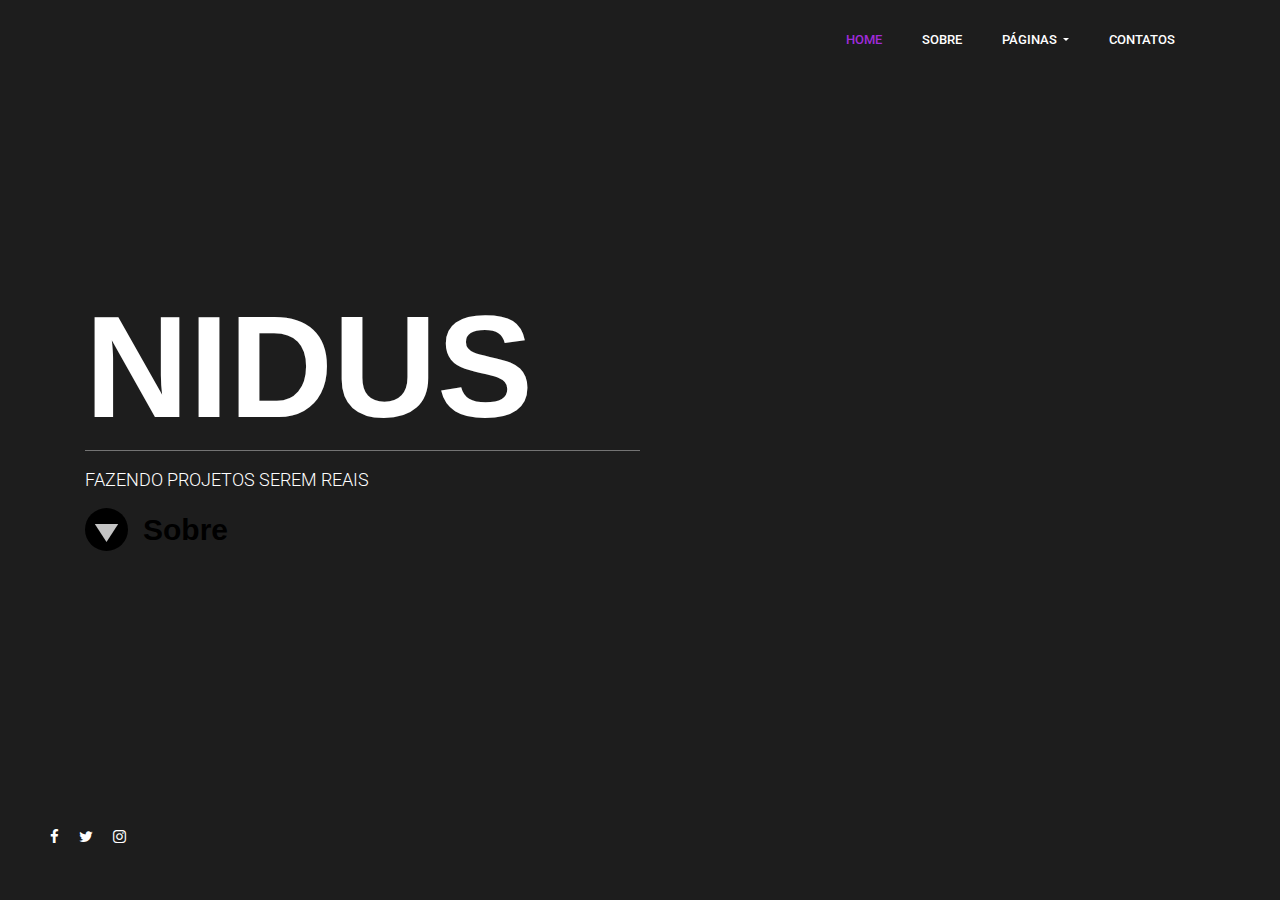
==== commit 4771aa83: "Merge pull request #1 from Lucas-Henrique-Lopes-Costa/master" ====
--- a/index.html
+++ b/index.html
@@ -58,7 +58,7 @@
 							</div>
 						</li>
 						
-						<li><a href="contact.html">Contato</a></li>
+						<li><a href="contact.html">Contatos</a></li>
 					</ul>
 				</div>
 			</div>
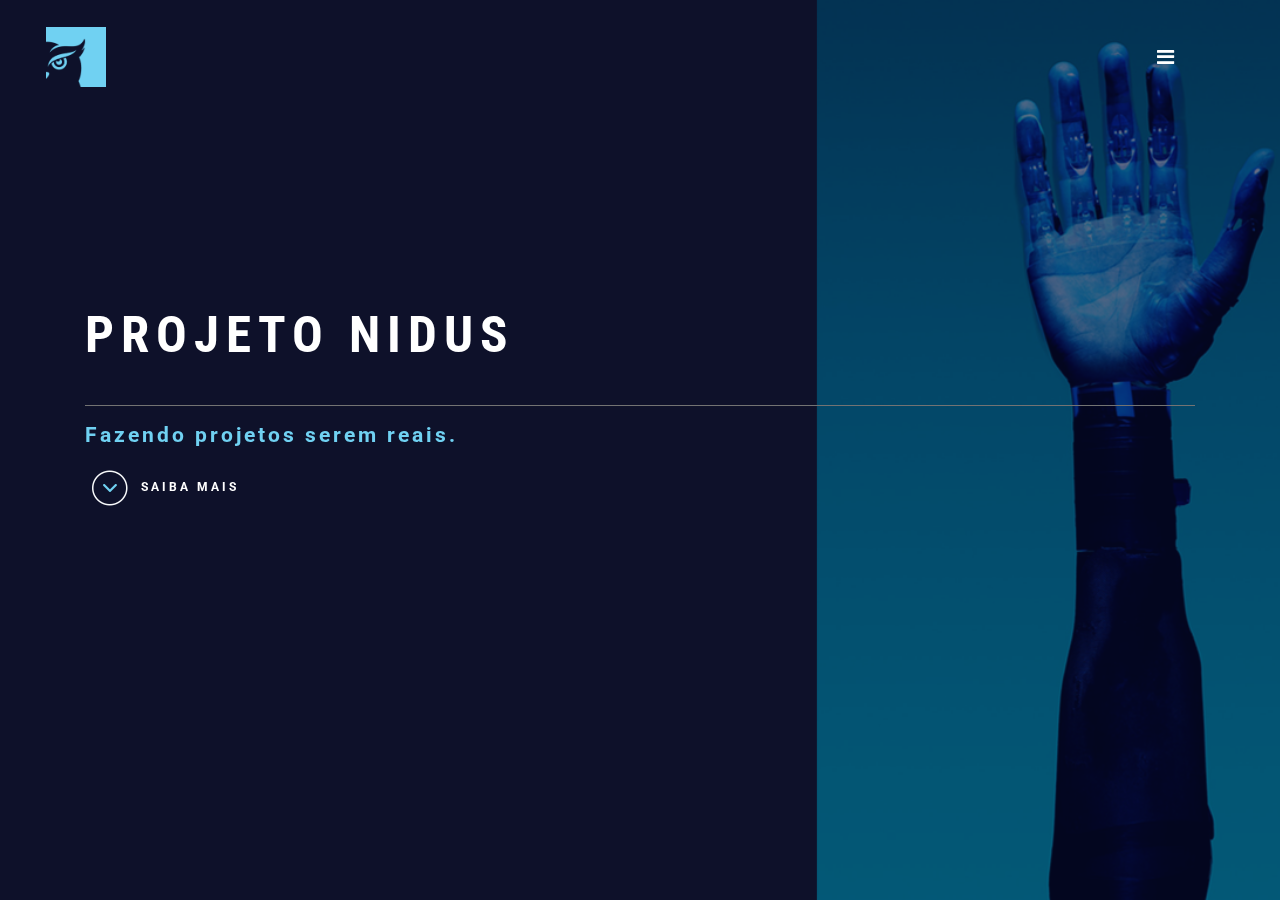
==== commit 6e88d041: "change lading page" ====
--- a/index.html
+++ b/index.html
@@ -15,7 +15,7 @@
 	<!-- meta character set -->
 	<meta charset="UTF-8">
 	<!-- Site Title -->
-	<title>Arclabs Architecture</title>
+	<title>Nidus</title>
 
 	<link href="https://fonts.googleapis.com/css?family=Roboto+Condensed:300,400,700|Roboto:400,500" rel="stylesheet">
 	<!--
@@ -35,10 +35,15 @@
 	<!-- Start Header Area -->
 	<header class="default-header">
 		<nav class="navbar navbar-expand-lg navbar-light">
-			<div class="container">
+			<div class="container" style="
+			padding-left: 0px;
+			margin-left: 30px;
+			margin-right: 30px;
+			padding-right: 0px;
+		">
 				<a class="navbar-brand" href="index.html">
 					<!-- ! Logo -->
-					<img src="" alt="">
+					<img src="./img/logo.png" alt="Logo" style="width:60px">
 				</a>
 				<button class="navbar-toggler" type="button" data-toggle="collapse" data-target="#navbarSupportedContent"
 				 aria-controls="navbarSupportedContent" aria-expanded="false" aria-label="Toggle navigation">
@@ -46,18 +51,10 @@
 				</button>
 
 				<div class="collapse navbar-collapse justify-content-end align-items-center" id="navbarSupportedContent">
-					<ul class="navbar-nav">
+					<ul class="navbar-nav" >
 						<li><a class="active" href="index.html">Home</a></li>
 						<li><a href="about.html">Sobre</a></li>
-						<li class="dropdown">
-							<a class="dropdown-toggle" href="#" id="navbardrop" data-toggle="dropdown">
-								Páginas
-							</a>
-							<div class="dropdown-menu">
-								<a class="dropdown-item" href="projects.html">Projetos</a>
-							</div>
-						</li>
-						
+						<li><a href="">Páginas</a></li>
 						<li><a href="contact.html">Contatos</a></li>
 					</ul>
 				</div>
@@ -68,29 +65,22 @@
 
 	<!-- start banner Area -->
 	<!-- !Coloca a imagem de fundo -->
-	<section class="home-banner-area relative" id="home" data-parallax="scroll" data-image-src="">
+	<section class="home-banner-area relative" id="home" data-parallax="scroll" data-image-src="./img/img-fundo.png">
 		<div class="overlay-bg overlay"></div>
-		<!-- <h1 class="template-name">Nidus</h1> -->
+		<h1 class="template-name"></h1>
 		<div class="container">
 			<div class="row fullscreen">
 				<div class="banner-content col-lg-12">
-					<h1>
-						Nidus <br>	
+					<h1 class="title">
+						Projeto Nidus <br>	
 					</h1>
 					<hr>
-					<p>Fazendo projetos serem reais</p>
-					<div class="icon">
-						<img src="/img/icon-down.svg" alt="" srcset="">
-						<a href="#" class="">Sobre</a>
-					</div>
+					<p class="subtitles">Fazendo projetos serem reais.</p>
+					<a href="#" class="icon">
+						<img src="/img/arrow.png" alt="" srcset="" style="height: 50px;">
+						<a href="#" class="">Saiba mais</a>
+					</a>
 				</div>
-			</div>
-		</div>
-		<div class="head-bottom-meta">
-			<div class="d-flex meta-left no-padding">
-				<a href="#"><span class="fa fa-facebook-f"></span></a>
-				<a href="#"><span class="fa fa-twitter"></span></a>
-				<a href="#"><span class="fa fa-instagram"></span></a>
 			</div>
 		</div>
 	</section>
--- a/css/main.css
+++ b/css/main.css
@@ -852,11 +852,9 @@
   width: 100%;
   height: 80px !important;
 }
-
-/* !Cor da NavBar */
 .sticky-wrapper.is-sticky .default-header {
-  /* background: #000000; */
-  /* box-shadow: -21.213px 21.213px 30px 0px rgba(158, 158, 158, 0.3); */
+  /* background: #263a4e5b;
+  box-shadow: -21.213px 21.213px 30px 0px rgba(158, 158, 158, 0.111); */
 }
 .default-header {
   position: absolute;
@@ -868,14 +866,14 @@
 }
 @media (max-width: 991px) {
   .default-header {
-    background: #263a4e;
+    background: #263a4e00;
   }
 }
 .default-header .navbar {
   padding: 22px 16px;
 }
 .default-header .navbar .navbar-toggler {
-  border: 1px solid #fff;
+  border: 0px solid #fff;
   border-color: #fff;
   cursor: pointer;
 }
@@ -979,7 +977,7 @@
 }
 .navbar-nav a:hover,
 .navbar-nav a.active {
-  color: #9f2bda;
+  color: #be6cce;
 }
 @media (max-width: 992px) {
   .navbar-nav {
@@ -998,11 +996,11 @@
   }
 }
 .navbar-nav .dropdown .dropdown-item {
-  color: #6597c9;
+  color: #263a4e;
   text-transform: capitalize;
 }
 .navbar-nav .dropdown .dropdown-item:hover {
-  color: #af39cc;
+  color: #cea06c;
 }
 @media (max-width: 991px) {
   .navbar-nav .dropdown .dropdown-item {
@@ -1040,7 +1038,7 @@
   }
 }
 .home-banner-area .overlay {
-  background: #1d1d1d;
+  background: rgba(5, 10, 52, 0.6);
 }
 .home-banner-area .banner-content {
   margin-top: 25%;
@@ -1059,28 +1057,17 @@
 }
 .home-banner-area .banner-content h1 {
   color: #fff;
-  font-size: 100px;
+  font-size: 38pt;
+  letter-spacing: 7px;
   line-height: 100px;
   font-weight: 700;
   text-transform: uppercase;
   margin-bottom: 20px;
-
-  width: 408px;
-  height: 145px;
-
-  /* Helvetica */
-  font-family: Helvetica;
-  font-style: normal;
-  font-weight: bold;
-  font-size: 144px;
-  line-height: 166px;
-
-  color: #ffffff;
 }
 
 .home-banner-area .banner-content hr {
-  background: #808080;
-  margin-right: 50%;
+  background: grey;
+
 }
 
 @media (max-width: 991.98px) {
@@ -1100,37 +1087,24 @@
     line-height: 50px;
   }
 }
+.home-banner-area .banner-content p {
+  font-size: 16pt;
+  font-weight: bold;
+  letter-spacing: 3px;
+  color: #70d1f2;
+}
 
-.icon {
-    display: flex;
-    align-items: center;
-}
-
-.icon a{
-  /* Sobre */
-  width: 37px;
-  height: 13px;
-
-  font-family: Helvetica;
-  font-style: normal;
+.home-banner-area .banner-content a {
+  text-decoration: none;
+  color: white;
   font-weight: bold;
-  font-size: 30px;
-  line-height: 14px;
-
-  color: #000000;
-
-  margin-left: 15px;
-}
-
-.home-banner-area .banner-content p {
-  font-size: 18px;
-  font-weight: 300;
+  font-size: 9pt;
+  letter-spacing: 3px;
   text-transform: uppercase;
-  color: #fff;
 }
 
 .home-banner-area .banner-content .primary-btn {
-  border: 1px solid rgba(255, 255, 255, 0);
+  border: 1px solid #fff;
   color: #fff;
   margin-top: 20px;
 }
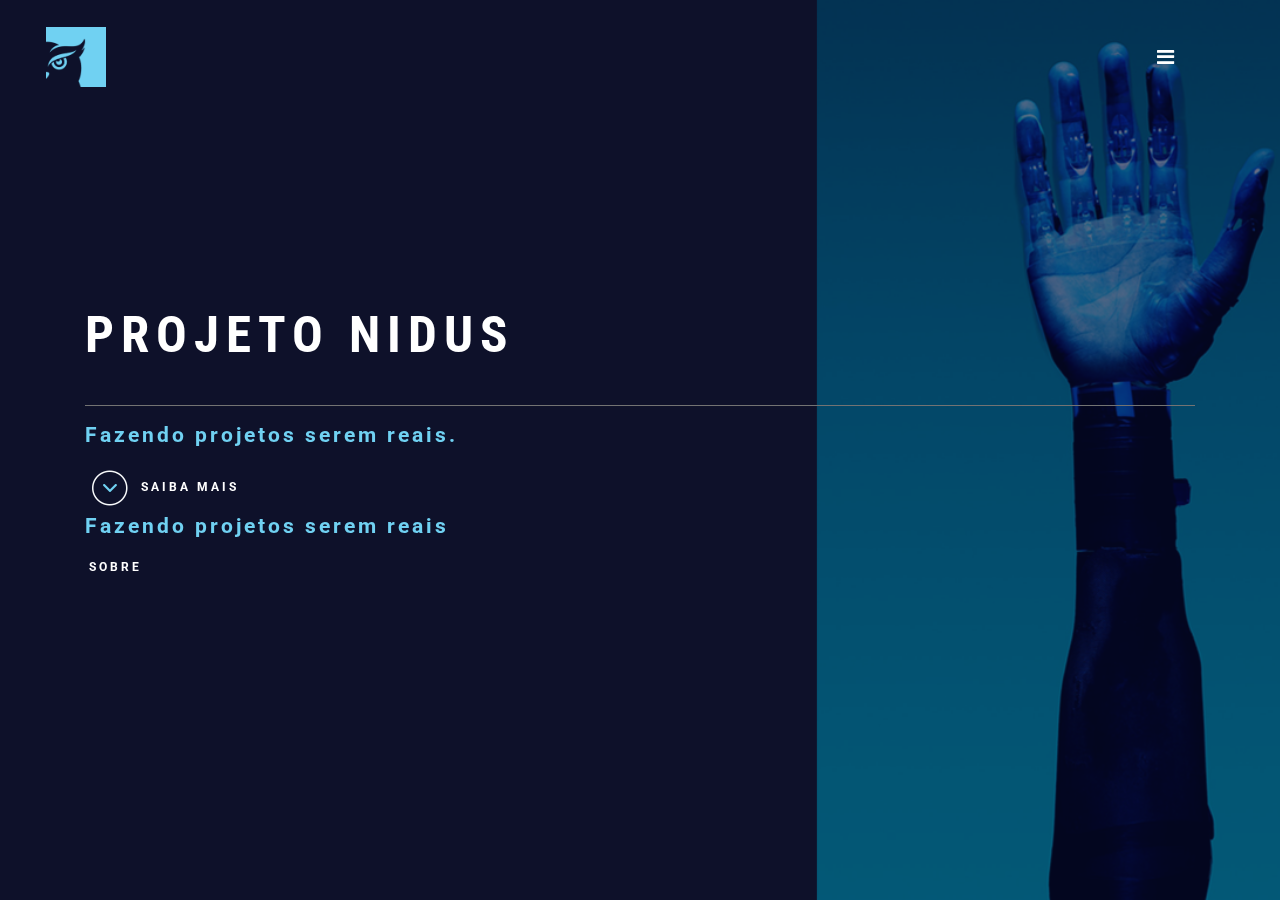
==== commit ed5e088e: "Merge branch 'master' into master" ====
--- a/index.html
+++ b/index.html
@@ -80,6 +80,11 @@
 						<img src="/img/arrow.png" alt="" srcset="" style="height: 50px;">
 						<a href="#" class="">Saiba mais</a>
 					</a>
+					<p>Fazendo projetos serem reais</p>
+					<div class="icon">
+						<img src="./img/icon-down.svg" alt="" srcset="">
+						<a href="#" class="">Sobre</a>
+					</div>
 				</div>
 			</div>
 		</div>
@@ -100,4 +105,4 @@
 	<script src="js/main.js"></script>
 </body>
 
-</html>+</html>
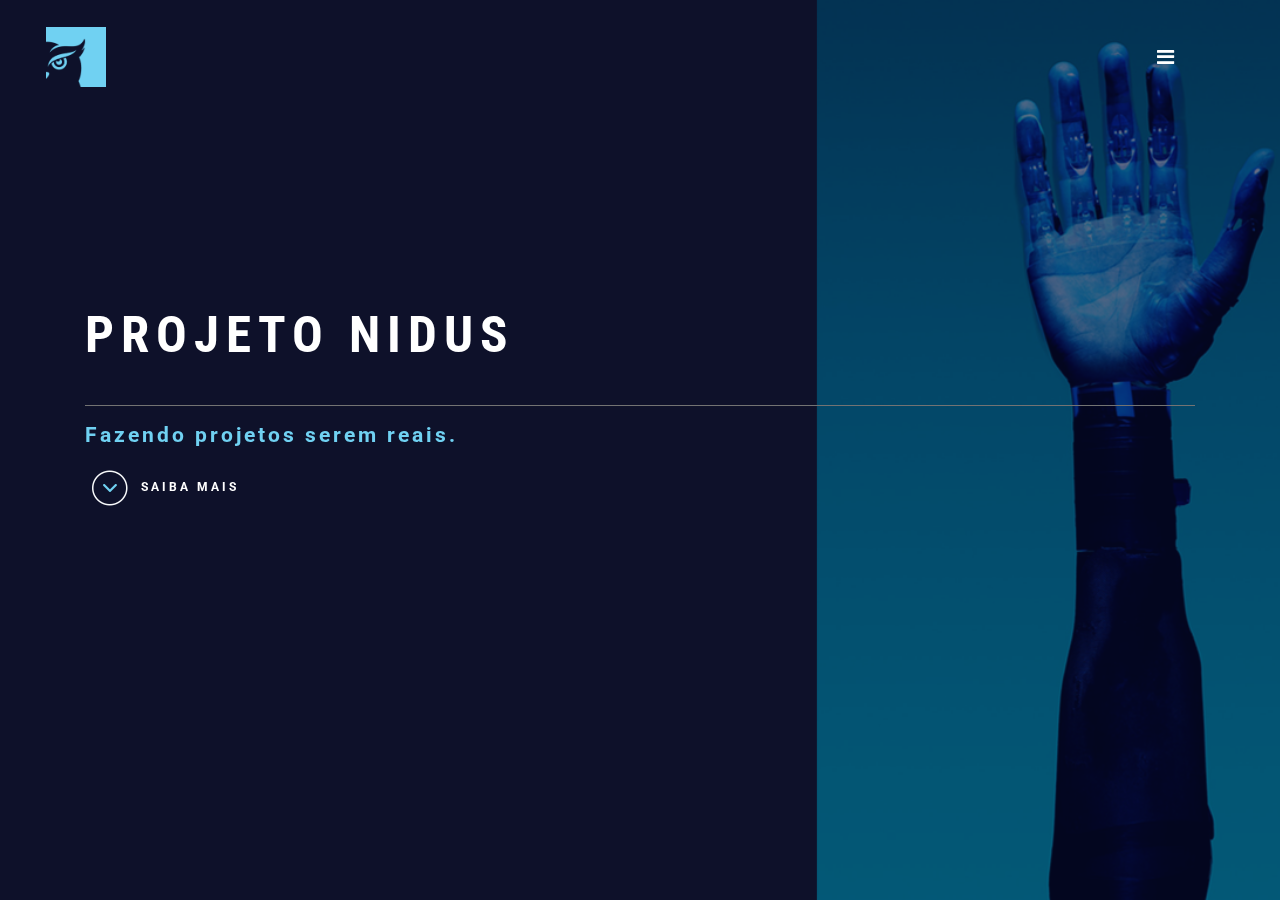
==== commit 7beeb90f: "fix index" ====
--- a/index.html
+++ b/index.html
@@ -77,14 +77,9 @@
 					<hr>
 					<p class="subtitles">Fazendo projetos serem reais.</p>
 					<a href="#" class="icon">
-						<img src="/img/arrow.png" alt="" srcset="" style="height: 50px;">
+						<img src="./img/arrow.png" alt="" srcset="" style="height: 50px;">
 						<a href="#" class="">Saiba mais</a>
 					</a>
-					<p>Fazendo projetos serem reais</p>
-					<div class="icon">
-						<img src="./img/icon-down.svg" alt="" srcset="">
-						<a href="#" class="">Sobre</a>
-					</div>
 				</div>
 			</div>
 		</div>
--- a/css/main.css
+++ b/css/main.css
@@ -1,3 +1,18 @@
+/* Barra de rolagem */
+
+::-webkit-scrollbar-track {
+    background-color: #F4F4F4;
+}
+
+::-webkit-scrollbar {
+    width: 6px;
+    background: #F4F4F4;
+}
+
+::-webkit-scrollbar-thumb {
+    background: #dad7d7;
+}
+
 ::-moz-selection {
   background-color: #cea06c;
   color: #fff;
